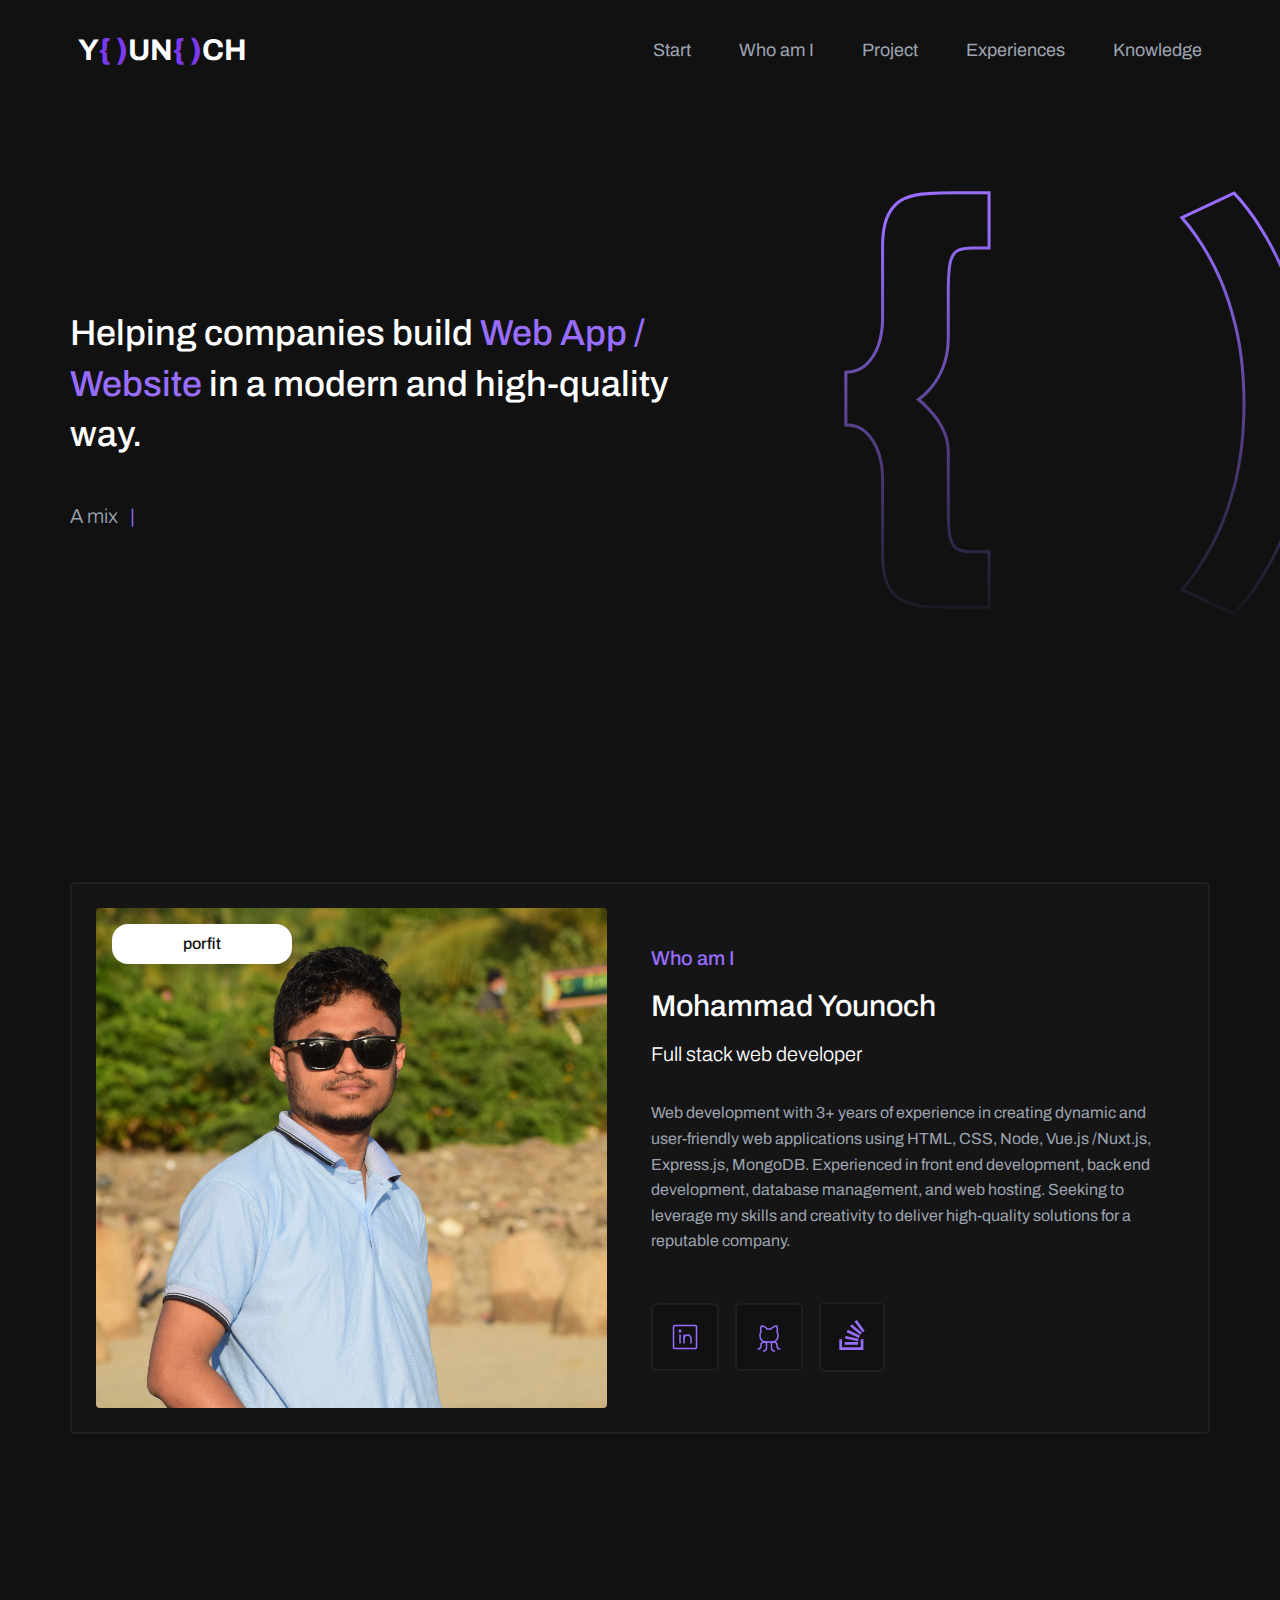
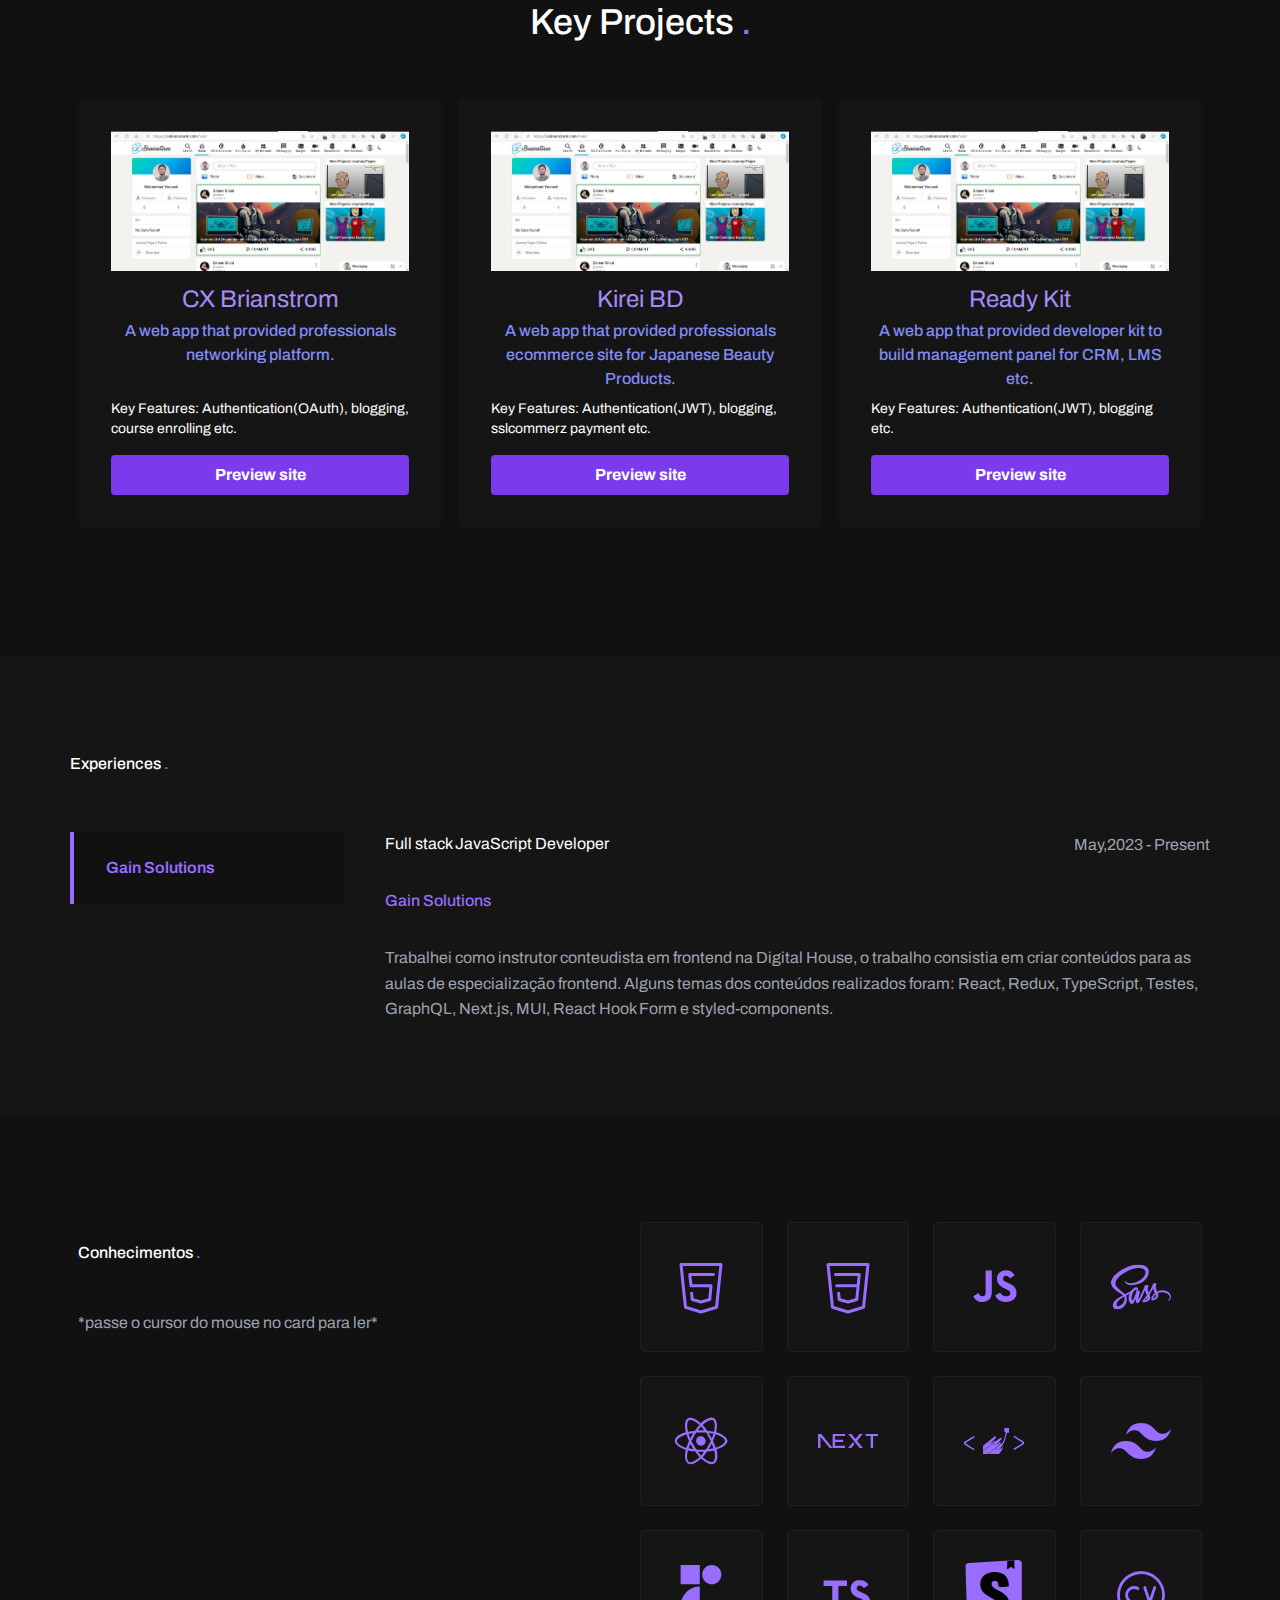
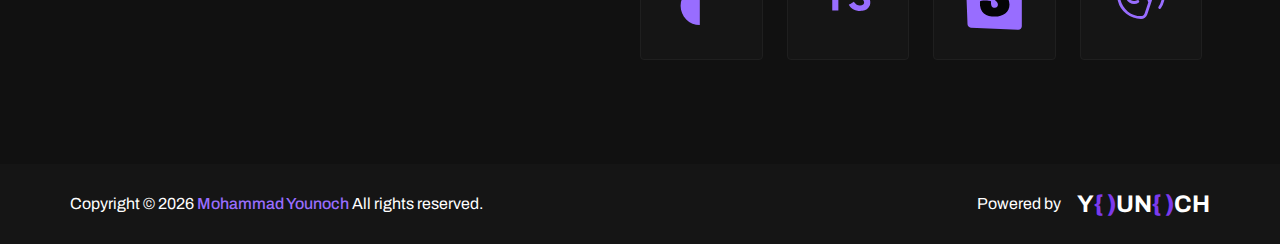
==== index.html @ 3c249fcc "sample init" ====
<!DOCTYPE html>
<html  lang="zxx">
<head><meta charset="utf-8">
<meta name="viewport" content="width=device-width, initial-scale=1.0">
<title>Younoch</title>
<link rel="apple-touch-icon" href="/image/logo-page.svg" sizes="180x180">
<link rel="icon" type="image/png" href="/image/logo-page.svg">
<link rel="shortcut icon" type="image/png" href="/image/logo-page.svg">
<meta name="description" content="Find inspiring quotes on our website that will motivate you to live your best life. Browse by category, author, or topic and share your favorites with others.">
<meta name="application-name" content="Younoch">
<meta http-equiv="content-type" content="text/html; charset=utf-8">
<meta name="keywords" content="younoch">
<link rel="preload" as="fetch" crossorigin="anonymous" href="/_payload.json">
<style>@media (min-width:768px){.nav-list[data-v-5f181f5f]{font-size:1.125rem;line-height:1.75rem}}</style>
<style>.nuxt-icon svg{height:1em;margin-bottom:.125em;vertical-align:middle;width:1em}.nuxt-icon.nuxt-icon--fill,.nuxt-icon.nuxt-icon--fill *{fill:currentColor!important}.nuxt-icon.nuxt-icon--stroke,.nuxt-icon.nuxt-icon--stroke *{stroke:currentColor!important}</style>
<style>/*! tailwindcss v3.3.5 | MIT License | https://tailwindcss.com*/*,:after,:before{border:0 solid #e5e7eb;box-sizing:border-box}:after,:before{--tw-content:""}html{-webkit-text-size-adjust:100%;font-feature-settings:normal;font-family:ui-sans-serif,system-ui,-apple-system,BlinkMacSystemFont,Segoe UI,Roboto,Helvetica Neue,Arial,Noto Sans,sans-serif,Apple Color Emoji,Segoe UI Emoji,Segoe UI Symbol,Noto Color Emoji;font-variation-settings:normal;line-height:1.5;-moz-tab-size:4;-o-tab-size:4;tab-size:4}body{line-height:inherit;margin:0}hr{border-top-width:1px;color:inherit;height:0}abbr:where([title]){-webkit-text-decoration:underline dotted;text-decoration:underline dotted}h1,h2,h3,h4,h5,h6{font-size:inherit;font-weight:inherit}a{color:inherit;text-decoration:inherit}b,strong{font-weight:bolder}code,kbd,pre,samp{font-family:ui-monospace,SFMono-Regular,Menlo,Monaco,Consolas,Liberation Mono,Courier New,monospace;font-size:1em}small{font-size:80%}sub,sup{font-size:75%;line-height:0;position:relative;vertical-align:baseline}sub{bottom:-.25em}sup{top:-.5em}table{border-collapse:collapse;border-color:inherit;text-indent:0}button,input,optgroup,select,textarea{font-feature-settings:inherit;color:inherit;font-family:inherit;font-size:100%;font-variation-settings:inherit;font-weight:inherit;line-height:inherit;margin:0;padding:0}button,select{text-transform:none}[type=button],[type=reset],[type=submit],button{-webkit-appearance:button;background-color:transparent;background-image:none}:-moz-focusring{outline:auto}:-moz-ui-invalid{box-shadow:none}progress{vertical-align:baseline}::-webkit-inner-spin-button,::-webkit-outer-spin-button{height:auto}[type=search]{-webkit-appearance:textfield;outline-offset:-2px}::-webkit-search-decoration{-webkit-appearance:none}::-webkit-file-upload-button{-webkit-appearance:button;font:inherit}summary{display:list-item}blockquote,dd,dl,figure,h1,h2,h3,h4,h5,h6,hr,p,pre{margin:0}fieldset{margin:0}fieldset,legend{padding:0}menu,ol,ul{list-style:none;margin:0;padding:0}dialog{padding:0}textarea{resize:vertical}input::-moz-placeholder,textarea::-moz-placeholder{color:#9ca3af;opacity:1}input::placeholder,textarea::placeholder{color:#9ca3af;opacity:1}[role=button],button{cursor:pointer}:disabled{cursor:default}audio,canvas,embed,iframe,img,object,svg,video{display:block;vertical-align:middle}img,video{height:auto;max-width:100%}[hidden]{display:none}[multiple],[type=date],[type=datetime-local],[type=email],[type=month],[type=number],[type=password],[type=search],[type=tel],[type=text],[type=time],[type=url],[type=week],input:where(:not([type])),select,textarea{--tw-shadow:0 0 #0000;-webkit-appearance:none;-moz-appearance:none;appearance:none;background-color:#fff;border-color:#6b7280;border-radius:0;border-width:1px;font-size:1rem;line-height:1.5rem;padding:.5rem .75rem}[multiple]:focus,[type=date]:focus,[type=datetime-local]:focus,[type=email]:focus,[type=month]:focus,[type=number]:focus,[type=password]:focus,[type=search]:focus,[type=tel]:focus,[type=text]:focus,[type=time]:focus,[type=url]:focus,[type=week]:focus,input:where(:not([type])):focus,select:focus,textarea:focus{--tw-ring-inset:var(--tw-empty,/*!*/ /*!*/);--tw-ring-offset-width:0px;--tw-ring-offset-color:#fff;--tw-ring-color:#2563eb;--tw-ring-offset-shadow:var(--tw-ring-inset) 0 0 0 var(--tw-ring-offset-width) var(--tw-ring-offset-color);--tw-ring-shadow:var(--tw-ring-inset) 0 0 0 calc(1px + var(--tw-ring-offset-width)) var(--tw-ring-color);border-color:#2563eb;box-shadow:var(--tw-ring-offset-shadow),var(--tw-ring-shadow),var(--tw-shadow);outline:2px solid transparent;outline-offset:2px}input::-moz-placeholder,textarea::-moz-placeholder{color:#6b7280;opacity:1}input::placeholder,textarea::placeholder{color:#6b7280;opacity:1}::-webkit-datetime-edit-fields-wrapper{padding:0}::-webkit-date-and-time-value{min-height:1.5em;text-align:inherit}::-webkit-datetime-edit{display:inline-flex}::-webkit-datetime-edit,::-webkit-datetime-edit-day-field,::-webkit-datetime-edit-hour-field,::-webkit-datetime-edit-meridiem-field,::-webkit-datetime-edit-millisecond-field,::-webkit-datetime-edit-minute-field,::-webkit-datetime-edit-month-field,::-webkit-datetime-edit-second-field,::-webkit-datetime-edit-year-field{padding-bottom:0;padding-top:0}select{background-image:url("data:image/svg+xml;charset=utf-8,%3Csvg xmlns='http://www.w3.org/2000/svg' fill='none' viewBox='0 0 20 20'%3E%3Cpath stroke='%236b7280' stroke-linecap='round' stroke-linejoin='round' stroke-width='1.5' d='m6 8 4 4 4-4'/%3E%3C/svg%3E");background-position:right .5rem center;background-repeat:no-repeat;background-size:1.5em 1.5em;padding-right:2.5rem;-webkit-print-color-adjust:exact;print-color-adjust:exact}[multiple],[size]:where(select:not([size="1"])){background-image:none;background-position:0 0;background-repeat:unset;background-size:initial;padding-right:.75rem;-webkit-print-color-adjust:unset;print-color-adjust:unset}[type=checkbox],[type=radio]{--tw-shadow:0 0 #0000;-webkit-appearance:none;-moz-appearance:none;appearance:none;background-color:#fff;background-origin:border-box;border-color:#6b7280;border-width:1px;color:#2563eb;display:inline-block;flex-shrink:0;height:1rem;padding:0;-webkit-print-color-adjust:exact;print-color-adjust:exact;-webkit-user-select:none;-moz-user-select:none;user-select:none;vertical-align:middle;width:1rem}[type=checkbox]{border-radius:0}[type=radio]{border-radius:100%}[type=checkbox]:focus,[type=radio]:focus{--tw-ring-inset:var(--tw-empty,/*!*/ /*!*/);--tw-ring-offset-width:2px;--tw-ring-offset-color:#fff;--tw-ring-color:#2563eb;--tw-ring-offset-shadow:var(--tw-ring-inset) 0 0 0 var(--tw-ring-offset-width) var(--tw-ring-offset-color);--tw-ring-shadow:var(--tw-ring-inset) 0 0 0 calc(2px + var(--tw-ring-offset-width)) var(--tw-ring-color);box-shadow:var(--tw-ring-offset-shadow),var(--tw-ring-shadow),var(--tw-shadow);outline:2px solid transparent;outline-offset:2px}[type=checkbox]:checked,[type=radio]:checked{background-color:currentColor;background-position:50%;background-repeat:no-repeat;background-size:100% 100%;border-color:transparent}[type=checkbox]:checked{background-image:url("data:image/svg+xml;charset=utf-8,%3Csvg xmlns='http://www.w3.org/2000/svg' fill='%23fff' viewBox='0 0 16 16'%3E%3Cpath d='M12.207 4.793a1 1 0 0 1 0 1.414l-5 5a1 1 0 0 1-1.414 0l-2-2a1 1 0 0 1 1.414-1.414L6.5 9.086l4.293-4.293a1 1 0 0 1 1.414 0z'/%3E%3C/svg%3E")}[type=radio]:checked{background-image:url("data:image/svg+xml;charset=utf-8,%3Csvg xmlns='http://www.w3.org/2000/svg' fill='%23fff' viewBox='0 0 16 16'%3E%3Ccircle cx='8' cy='8' r='3'/%3E%3C/svg%3E")}[type=checkbox]:checked:focus,[type=checkbox]:checked:hover,[type=radio]:checked:focus,[type=radio]:checked:hover{background-color:currentColor;border-color:transparent}[type=checkbox]:indeterminate{background-color:currentColor;background-image:url("data:image/svg+xml;charset=utf-8,%3Csvg xmlns='http://www.w3.org/2000/svg' fill='none' viewBox='0 0 16 16'%3E%3Cpath stroke='%23fff' stroke-linecap='round' stroke-linejoin='round' stroke-width='2' d='M4 8h8'/%3E%3C/svg%3E");background-position:50%;background-repeat:no-repeat;background-size:100% 100%;border-color:transparent}[type=checkbox]:indeterminate:focus,[type=checkbox]:indeterminate:hover{background-color:currentColor;border-color:transparent}[type=file]{background:unset;border-color:inherit;border-radius:0;border-width:0;font-size:unset;line-height:inherit;padding:0}[type=file]:focus{outline:1px solid ButtonText;outline:1px auto -webkit-focus-ring-color}*,:after,:before{--tw-border-spacing-x:0;--tw-border-spacing-y:0;--tw-translate-x:0;--tw-translate-y:0;--tw-rotate:0;--tw-skew-x:0;--tw-skew-y:0;--tw-scale-x:1;--tw-scale-y:1;--tw-pan-x: ;--tw-pan-y: ;--tw-pinch-zoom: ;--tw-scroll-snap-strictness:proximity;--tw-gradient-from-position: ;--tw-gradient-via-position: ;--tw-gradient-to-position: ;--tw-ordinal: ;--tw-slashed-zero: ;--tw-numeric-figure: ;--tw-numeric-spacing: ;--tw-numeric-fraction: ;--tw-ring-inset: ;--tw-ring-offset-width:0px;--tw-ring-offset-color:#fff;--tw-ring-color:rgba(59,130,246,.5);--tw-ring-offset-shadow:0 0 #0000;--tw-ring-shadow:0 0 #0000;--tw-shadow:0 0 #0000;--tw-shadow-colored:0 0 #0000;--tw-blur: ;--tw-brightness: ;--tw-contrast: ;--tw-grayscale: ;--tw-hue-rotate: ;--tw-invert: ;--tw-saturate: ;--tw-sepia: ;--tw-drop-shadow: ;--tw-backdrop-blur: ;--tw-backdrop-brightness: ;--tw-backdrop-contrast: ;--tw-backdrop-grayscale: ;--tw-backdrop-hue-rotate: ;--tw-backdrop-invert: ;--tw-backdrop-opacity: ;--tw-backdrop-saturate: ;--tw-backdrop-sepia: }::backdrop{--tw-border-spacing-x:0;--tw-border-spacing-y:0;--tw-translate-x:0;--tw-translate-y:0;--tw-rotate:0;--tw-skew-x:0;--tw-skew-y:0;--tw-scale-x:1;--tw-scale-y:1;--tw-pan-x: ;--tw-pan-y: ;--tw-pinch-zoom: ;--tw-scroll-snap-strictness:proximity;--tw-gradient-from-position: ;--tw-gradient-via-position: ;--tw-gradient-to-position: ;--tw-ordinal: ;--tw-slashed-zero: ;--tw-numeric-figure: ;--tw-numeric-spacing: ;--tw-numeric-fraction: ;--tw-ring-inset: ;--tw-ring-offset-width:0px;--tw-ring-offset-color:#fff;--tw-ring-color:rgba(59,130,246,.5);--tw-ring-offset-shadow:0 0 #0000;--tw-ring-shadow:0 0 #0000;--tw-shadow:0 0 #0000;--tw-shadow-colored:0 0 #0000;--tw-blur: ;--tw-brightness: ;--tw-contrast: ;--tw-grayscale: ;--tw-hue-rotate: ;--tw-invert: ;--tw-saturate: ;--tw-sepia: ;--tw-drop-shadow: ;--tw-backdrop-blur: ;--tw-backdrop-brightness: ;--tw-backdrop-contrast: ;--tw-backdrop-grayscale: ;--tw-backdrop-hue-rotate: ;--tw-backdrop-invert: ;--tw-backdrop-opacity: ;--tw-backdrop-saturate: ;--tw-backdrop-sepia: }.static{position:static}.float-right{float:right}.mx-4{margin-left:1rem;margin-right:1rem}.mx-auto{margin-left:auto;margin-right:auto}.my-1{margin-bottom:.25rem;margin-top:.25rem}.my-2{margin-bottom:.5rem;margin-top:.5rem}.my-auto{margin-bottom:auto;margin-top:auto}.mt-2{margin-top:.5rem}.mt-5{margin-top:1.25rem}.mt-\[15px\]{margin-top:15px}.mt-\[20px\]{margin-top:20px}.mt-\[50px\]{margin-top:50px}.inline-block{display:inline-block}.flex{display:flex}.inline-flex{display:inline-flex}.h-16{height:4rem}.h-5{height:1.25rem}.h-6{height:1.5rem}.h-\[36px\]{height:36px}.h-\[48\.05px\]{height:48.05px}.h-auto{height:auto}.w-16{width:4rem}.w-5{width:1.25rem}.w-6{width:1.5rem}.w-\[1140px\]{width:1140px}.w-\[240px\]{width:240px}.w-\[36px\]{width:36px}.w-full{width:100%}.flex-grow{flex-grow:1}.transform{transform:translate(var(--tw-translate-x),var(--tw-translate-y)) rotate(var(--tw-rotate)) skewX(var(--tw-skew-x)) skewY(var(--tw-skew-y)) scaleX(var(--tw-scale-x)) scaleY(var(--tw-scale-y))}.cursor-default{cursor:default}.cursor-pointer{cursor:pointer}.flex-col{flex-direction:column}.items-center{align-items:center}.justify-center{justify-content:center}.justify-between{justify-content:space-between}.gap-2{gap:.5rem}.gap-3{gap:.75rem}.gap-4{gap:1rem}.gap-5{gap:1.25rem}.gap-6{gap:1.5rem}.rounded{border-radius:.25rem}.rounded-full{border-radius:9999px}.rounded-md{border-radius:.375rem}.border-b-2{border-bottom-width:2px}.border-\[\#e4e4e4\]{--tw-border-opacity:1;border-color:rgb(228 228 228/var(--tw-border-opacity))}.bg-\[\#003866\]{--tw-bg-opacity:1;background-color:rgb(0 56 102/var(--tw-bg-opacity))}.bg-\[\#cee5d3\]{--tw-bg-opacity:1;background-color:rgb(206 229 211/var(--tw-bg-opacity))}.bg-\[\#ffd6db\]{--tw-bg-opacity:1;background-color:rgb(255 214 219/var(--tw-bg-opacity))}.bg-emerald-500{--tw-bg-opacity:1;background-color:rgb(16 185 129/var(--tw-bg-opacity))}.bg-violet-600{--tw-bg-opacity:1;background-color:rgb(124 58 237/var(--tw-bg-opacity))}.bg-white{--tw-bg-opacity:1;background-color:rgb(255 255 255/var(--tw-bg-opacity))}.p-2{padding:.5rem}.px-10{padding-left:2.5rem;padding-right:2.5rem}.px-2{padding-left:.5rem;padding-right:.5rem}.px-4{padding-left:1rem;padding-right:1rem}.py-2{padding-bottom:.5rem;padding-top:.5rem}.py-20{padding-bottom:5rem;padding-top:5rem}.py-8{padding-bottom:2rem;padding-top:2rem}.pl-\[20px\]{padding-left:20px}.pr-2{padding-right:.5rem}.pr-4{padding-right:1rem}.text-center{text-align:center}.text-2xl{font-size:1.5rem;line-height:2rem}.text-3xl{font-size:1.875rem;line-height:2.25rem}.text-\[12px\]{font-size:12px}.text-\[14px\]{font-size:14px}.text-\[16px\]{font-size:16px}.text-\[20px\]{font-size:20px}.text-lg{font-size:1.125rem;line-height:1.75rem}.text-sm{font-size:.875rem;line-height:1.25rem}.font-black{font-weight:900}.font-bold{font-weight:700}.font-medium{font-weight:500}.font-normal{font-weight:400}.leading-\[30px\]{line-height:30px}.text-\[\#404040\]{--tw-text-opacity:1;color:rgb(64 64 64/var(--tw-text-opacity))}.text-\[\#585858\]{--tw-text-opacity:1;color:rgb(88 88 88/var(--tw-text-opacity))}.text-\[\#616161\]{--tw-text-opacity:1;color:rgb(97 97 97/var(--tw-text-opacity))}.text-\[\#7f7f7f\]{--tw-text-opacity:1;color:rgb(127 127 127/var(--tw-text-opacity))}.text-\[\#986dff\]{--tw-text-opacity:1;color:rgb(152 109 255/var(--tw-text-opacity))}.text-\[\#F8FAFC\]{--tw-text-opacity:1;color:rgb(248 250 252/var(--tw-text-opacity))}.text-gray-400{--tw-text-opacity:1;color:rgb(156 163 175/var(--tw-text-opacity))}.text-gray-500{--tw-text-opacity:1;color:rgb(107 114 128/var(--tw-text-opacity))}.text-green-500{--tw-text-opacity:1;color:rgb(34 197 94/var(--tw-text-opacity))}.text-indigo-400{--tw-text-opacity:1;color:rgb(129 140 248/var(--tw-text-opacity))}.text-sky-500{--tw-text-opacity:1;color:rgb(14 165 233/var(--tw-text-opacity))}.text-violet-400{--tw-text-opacity:1;color:rgb(167 139 250/var(--tw-text-opacity))}.text-violet-600{--tw-text-opacity:1;color:rgb(124 58 237/var(--tw-text-opacity))}.text-white{--tw-text-opacity:1;color:rgb(255 255 255/var(--tw-text-opacity))}.opacity-25{opacity:.25}.filter{filter:var(--tw-blur) var(--tw-brightness) var(--tw-contrast) var(--tw-grayscale) var(--tw-hue-rotate) var(--tw-invert) var(--tw-saturate) var(--tw-sepia) var(--tw-drop-shadow)}html.dark{--tw-bg-opacity:1;--tw-text-opacity:1;background-color:rgb(31 41 55/var(--tw-bg-opacity));color:rgb(243 244 246/var(--tw-text-opacity))}.hover\:rotate-45:hover{--tw-rotate:45deg;transform:translate(var(--tw-translate-x),var(--tw-translate-y)) rotate(var(--tw-rotate)) skewX(var(--tw-skew-x)) skewY(var(--tw-skew-y)) scaleX(var(--tw-scale-x)) scaleY(var(--tw-scale-y))}.hover\:bg-violet-700:hover{--tw-bg-opacity:1;background-color:rgb(109 40 217/var(--tw-bg-opacity))}.hover\:duration-500:hover{transition-duration:.5s}@media (min-width:768px){.md\:text-3xl{font-size:1.875rem;line-height:2.25rem}.md\:text-4xl{font-size:2.25rem;line-height:2.5rem}.md\:text-xl{font-size:1.25rem;line-height:1.75rem}}</style>
<style>@import url("https://fonts.googleapis.com/css2?family=Archivo:wght@300;400;500;600;700;800&display=swap");*{box-sizing:border-box;font-family:Archivo;margin:0;padding:0}::-moz-selection{background-color:#986dff;color:#fff}::selection{background-color:#986dff;color:#fff}ol,ul{list-style:none;margin:0;padding:0}a{text-decoration:none}img{display:block;height:auto;max-width:100%}h1,h2,h3,h4,h5,h6,p{margin:0}button,input{border:0;font-family:Archivo}button:focus,input:focus{border:0}body{background-color:#fff;font-family:Archivo;overflow-x:hidden}html{scroll-behavior:smooth}::-webkit-scrollbar{width:8px}::-webkit-scrollbar-track{background-color:#111}::-webkit-scrollbar-thumb{background-color:#986dff;border-radius:8px}header{backdrop-filter:blur(24px);-webkit-backdrop-filter:blur(24px);background:#111;border-bottom:1px solid #101013;left:0;padding:0 50px;position:fixed;top:0;width:100%;z-index:999}@media screen and (max-width:992px){header{padding:0 24px}}header .grid-layout nav{align-items:center;display:flex;flex-wrap:wrap;height:100px;justify-content:space-between;padding:0 8px}header .grid-layout nav img{width:150px}header .grid-layout nav .nav-list{display:flex;list-style:none}header .grid-layout nav .nav-list li{margin-left:48px}@media screen and (max-width:992px){header .grid-layout nav .nav-list li{margin-left:0}}header .grid-layout nav .nav-list li a{color:#9ca3af;position:relative}header .grid-layout nav .nav-list li a:after{background:linear-gradient(270deg,#986dff,#17161d);bottom:-7px;content:"";height:1px;left:0;position:absolute;transform:scaleX(0);transform-origin:bottom right;transition:transform .5s cubic-bezier(.86,0,.07,1);width:100%}header .grid-layout nav .nav-list li a:hover:after{transform:scaleX(1);transform-origin:bottom left}header .grid-layout nav .nav-list li a:hover{color:#fff}.mobile-menu{display:none}.mobile-menu div{background-color:#fff;height:1px;margin:8px;transition:.4s;width:32px}.nav-list.active{transition:all 1s ease;visibility:initial}@keyframes navLinkFade{0%{opacity:0;transform:translateX(100px)}to{opacity:1;transform:translateX(0)}}.mobile-menu.active .line1{transform:rotate(-45deg) translate(-8px,8px)}.mobile-menu.active .line2{opacity:0}.mobile-menu.active .line3{transform:rotate(45deg) translate(-5px,-5px)}@media screen and (max-width:992px){body{overflow-x:hidden}.nav-list{background-color:#151515;flex-direction:column;height:100vh;padding-top:96px;position:absolute;right:0;text-align:center;top:100px;visibility:hidden;width:100vw;z-index:999}header .grid-layout nav .nav-list li{margin-bottom:48px;opacity:0}.mobile-menu{display:block}}#s-home{background-color:#111;padding:0 50px;position:relative}@media screen and (max-width:992px){#s-home{padding:100px 20px 0}}#s-home .grid-layout #home{align-items:center;display:flex;min-height:90vh;overflow:hidden;padding:210px 0 140px;width:100%}@media screen and (max-width:992px){#s-home .grid-layout #home{padding:0}}#s-home .grid-layout #home #home-container-text{flex-direction:column;width:100%}@media screen and (max-width:992px){#s-home .grid-layout #home #home-container-text{align-items:center;display:flex;flex-direction:column;padding:0;text-align:center;width:100%}}#s-home .grid-layout #home #home-container-text h1{color:#fff;font-weight:500;line-height:140%;max-width:650px}#s-home .grid-layout #home #home-container-text h1 span{color:#986dff}#s-home .grid-layout #home #home-container-text p{color:#9ca3af;font-weight:300;line-height:160%;margin:40px 0;max-width:600px}#s-home .grid-layout #home #home-container-text a{align-items:center;-webkit-backdrop-filter:blur(10px);backdrop-filter:blur(10px);background:#986dff;border-radius:4px;color:#fff;display:flex;font-weight:400;justify-content:center;margin-top:30px;max-width:250px;padding:20px 32px;transition:all .4s ease}#s-home .grid-layout #home #home-container-text a:hover{max-width:270px;padding:20px 45px}#s-home .grid-layout #home #logo{position:absolute;right:-50px;top:50%;transform:translateY(-50%)}@media screen and (max-width:1200px){#s-home .grid-layout #home #logo{display:none}}#s-about{background-color:#111;padding:72px 0}@media screen and (max-width:1200px){#s-about{padding:72px 20px}}#s-about .grid-layout>div{align-items:center;background-color:#151515;border:2px solid #1f1f1f;border-radius:4px;display:flex;height:auto;justify-content:space-between;padding:24px}@media screen and (max-width:1200px){#s-about .grid-layout>div{flex-wrap:wrap;gap:32px}}#s-about .grid-layout>div #creator-photo{background-image:url(/image/mdyounoch.jpg);background-position:top;background-repeat:no-repeat;background-size:cover;border-radius:4px;height:500px;width:47%}@media screen and (max-width:1200px){#s-about .grid-layout>div #creator-photo{height:400px;width:100%}}@media screen and (max-width:992px){#s-about .grid-layout>div #creator-photo{height:350px}}@media screen and (max-width:768px){#s-about .grid-layout>div #creator-photo{height:300px}}#s-about .grid-layout>div #creator-photo h3{background-color:#fff;border-radius:16px;color:#111;font-weight:500;margin:16px;padding:8px;text-align:center;width:180px}#s-about .grid-layout>div div:nth-child(2){width:49%}@media screen and (max-width:1200px){#s-about .grid-layout>div div:nth-child(2){width:100%}}#s-about .grid-layout>div div:nth-child(2) h2{color:#fff;font-weight:500;margin:16px 0}#s-about .grid-layout>div div:nth-child(2) h3{color:#fff;font-weight:300;margin-bottom:16px}#s-about .grid-layout>div div:nth-child(2) h4{color:#986dff;font-weight:500}#s-about .grid-layout>div div:nth-child(2) p{color:#9ca3af;line-height:160%;margin:32px 0 48px}#s-about .grid-layout>div div:nth-child(2) nav ul{align-items:center;display:flex;gap:16px}@media screen and (max-width:1200px){#s-about .grid-layout>div div:nth-child(2) nav ul{flex-wrap:wrap}}#s-about .grid-layout>div div:nth-child(2) nav ul a{background-color:#111;border:2px solid #1f1f1f;border-radius:6px;padding:16px}@media screen and (max-width:1200px){#s-about .grid-layout>div div:nth-child(2) nav ul a img{width:40px}}#s-about .grid-layout>div div:nth-child(2) nav ul a:hover{border-color:#986dff}#s-experience{background-color:#151515;color:#fff;padding:96px 48px}@media screen and (max-width:992px){#s-experience{padding:48px 24px}}#s-experience .grid-layout h2{color:#fff;font-weight:500;padding-bottom:24px}#s-experience .grid-layout h2 span{color:#986dff}#s-experience .grid-layout #experience{display:flex;gap:40px;margin-top:32px}@media screen and (max-width:1200px){#s-experience .grid-layout #experience{flex-wrap:wrap}}#s-experience .grid-layout #experience .option-experience{display:flex;flex-direction:column;width:25%}@media screen and (max-width:1200px){#s-experience .grid-layout #experience .option-experience{width:100%}}#s-experience .grid-layout #experience .option-experience .activeExperience{border-left:4px solid #986dff;color:#986dff}#s-experience .grid-layout #experience .option-experience .activeExperience h3{font-weight:600}#s-experience .grid-layout #experience .option-experience>div{background-color:#111;border-left:4px solid #111;padding:24px 32px;text-align:left}#s-experience .grid-layout #experience .option-experience>div:hover{cursor:pointer}#s-experience .grid-layout #experience .option-experience>div h3{font-weight:400}#s-experience .grid-layout #experience .text-experience{width:75%}@media screen and (max-width:1200px){#s-experience .grid-layout #experience .text-experience{width:100%}}#s-experience .grid-layout #experience .text-experience>div{align-items:center;display:flex;justify-content:space-between}@media screen and (max-width:1200px){#s-experience .grid-layout #experience .text-experience>div{flex-wrap:wrap;gap:32px}}#s-experience .grid-layout #experience .text-experience>div h4{font-weight:400}#s-experience .grid-layout #experience .text-experience>div p{color:#9ca3af}#s-experience .grid-layout #experience .text-experience h5{color:#986dff;font-weight:500;margin:32px 0}#s-experience .grid-layout #experience .text-experience p{color:#9ca3af;font-weight:400;line-height:160%}#s-projects{background-color:#111;padding:96px 48px;text-align:center}@media screen and (max-width:992px){#s-projects{padding:48px 24px}}#s-projects .grid-layout h2{color:#fff;font-weight:500;padding-bottom:24px}#s-projects .grid-layout h2 span{color:#986dff}#s-projects .grid-layout #projects{align-items:stretch;display:flex;flex-wrap:wrap;justify-content:space-between;margin:24px 0;text-align:left}#s-projects .grid-layout #projects .teslabank,#s-projects .grid-layout #projects .teslabank:hover{border:1px solid #e51d37}#s-projects .grid-layout #projects .naped,#s-projects .grid-layout #projects .naped:hover{border:1px solid #00a3ff}#s-projects .grid-layout #projects .efront,#s-projects .grid-layout #projects .efront:hover{border:1px solid #a6fb98}#s-projects .grid-layout #projects .steam,#s-projects .grid-layout #projects .steam:hover{border:1px solid #536fed}#s-projects .grid-layout #projects>article{background-color:#151515;border:1px solid #111;flex-basis:calc(33% - 20px);flex-grow:1;height:auto;margin:8px;padding:32px;transition:all 1s ease}#s-projects .grid-layout #projects>article:hover{border:1px solid #986dff}@media screen and (max-width:1200px){#s-projects .grid-layout #projects>article{flex-basis:calc(50% - 20px)}}@media screen and (max-width:768px){#s-projects .grid-layout #projects>article{flex-basis:calc(100% - 20px)}}#s-projects .grid-layout #teslabank{color:#e51d37}#s-projects .grid-layout #teslabank:after{background:linear-gradient(270deg,#e51d37,#17161d)}#s-projects .grid-layout #naped{color:#00a3ff}#s-projects .grid-layout #naped:after{background:linear-gradient(270deg,#00a3ff,#17161d)}#s-projects .grid-layout #efront{color:#a6fb98}#s-projects .grid-layout #efront:after{background:linear-gradient(270deg,#a6fb98,#17161d)}#s-projects .grid-layout #steam{color:#536fed}#s-projects .grid-layout #steam:after{background:linear-gradient(270deg,#536fed,#17161d)}#s-projects .grid-layout a{color:#986dff;font-weight:400;position:relative}#s-projects .grid-layout a:after{background:linear-gradient(270deg,#986dff,#17161d);bottom:-7px;content:"";height:1px;left:0;position:absolute;transform:scaleX(0);transform-origin:bottom right;transition:transform .5s cubic-bezier(.86,0,.07,1);width:100%}#s-projects .grid-layout a:hover:after{transform:scaleX(1);transform-origin:bottom left}#s-services{background-color:#151515;padding:96px 48px}@media screen and (max-width:992px){#s-services{padding:48px 24px}}#s-services .grid-layout h2{color:#fff;font-weight:500;padding-bottom:24px;text-align:center}#s-services .grid-layout h2 span{color:#986dff}#s-services .grid-layout #services{display:flex;flex-wrap:wrap;height:auto;margin:24px 0}#s-services .grid-layout #services article{background-color:#111;border:1px solid #1f1f1f;border-radius:4px;flex-basis:calc(33% - 20px);flex-grow:1;height:auto;margin:8px;padding:32px;transition:all 1s ease}#s-services .grid-layout #services article:hover{border:1px solid #986dff}@media screen and (max-width:1200px){#s-services .grid-layout #services article{flex-basis:calc(50% - 20px)}}@media screen and (max-width:768px){#s-services .grid-layout #services article{flex-basis:calc(100% - 20px)}}#s-services .grid-layout #services article div{height:90px}#s-services .grid-layout #services article div img{width:70px}#s-services .grid-layout #services article h3{color:#fff;font-weight:500;padding:24px 0}#s-services .grid-layout #services article p{color:#9ca3af;line-height:3.2rem}#s-skills{background-color:#111;padding:96px 48px}@media screen and (max-width:992px){#s-skills{padding:48px 24px}}#s-skills .grid-layout #skills{align-items:center;display:flex;flex-wrap:wrap;height:auto;justify-content:space-between;padding:8px}#s-skills .grid-layout #skills article,#s-skills .grid-layout #skills div{width:50%}@media screen and (max-width:1200px){#s-skills .grid-layout #skills article,#s-skills .grid-layout #skills div{width:100%}}#s-skills .grid-layout #skills #skills-text{min-height:400px}@media screen and (max-width:768px){#s-skills .grid-layout #skills #skills-text{min-height:auto}}#s-skills .grid-layout #skills #skills-text h2{color:#fff;font-weight:500;margin-bottom:32px}#s-skills .grid-layout #skills #skills-text h2 span{color:#986dff}#s-skills .grid-layout #skills #skills-text .changeDescription{transition:all 2s ease}@media screen and (max-width:768px){#s-skills .grid-layout #skills #skills-text .changeDescription{display:none}}#s-skills .grid-layout #skills #skills-text p{color:#9ca3af;line-height:3.2rem;max-width:500px}#s-skills .grid-layout #skills #skills-cards{display:flex;flex-wrap:wrap;gap:24px}@media screen and (max-width:1200px){#s-skills .grid-layout #skills #skills-cards{margin-top:48px}}#s-skills .grid-layout #skills #skills-cards article{align-items:center;background-color:#151515;border:1px solid #1f1f1f;border-radius:4px;display:flex;flex-grow:1;flex-wrap:wrap;height:130px;justify-content:space-between;justify-content:center;position:relative;transition:all 1s ease;width:20%}#s-skills .grid-layout #skills #skills-cards article:hover{border:1px solid #986dff}@media screen and (max-width:768px){#s-skills .grid-layout #skills #skills-cards article{width:40%}}footer{background-color:#151515;color:#fff;height:auto;padding:24px 0;width:100%}footer .grid-layout{align-items:center;display:flex;justify-content:space-between;width:100%}footer p a{color:#986dff;font-weight:500}footer img{width:32px}footer div{align-items:center;display:flex;gap:16px}@media screen and (max-width:1200px){footer .grid-layout{flex-wrap:wrap;gap:48px;justify-content:center;text-align:center}footer .grid-layout div{display:none}}.typewriter:after{animation:blink 1s infinite;color:#986dff;content:"|";margin-left:8px;opacity:1}@keyframes blink{to{opacity:1}50%{opacity:0}}.grid-layout{margin:0 auto;max-width:1140px}</style>
<link rel="stylesheet" href="/_nuxt/entry.a0b4bd26.css">
<link rel="stylesheet" href="/_nuxt/nuxt-icon.4544dae2.css">
<link rel="modulepreload" as="script" crossorigin href="/_nuxt/entry.edb8788e.js">
<link rel="modulepreload" as="script" crossorigin href="/_nuxt/default.e8627780.js">
<link rel="modulepreload" as="script" crossorigin href="/_nuxt/_plugin-vue_export-helper.c27b6911.js">
<link rel="modulepreload" as="script" crossorigin href="/_nuxt/Footer.8eba6f28.js">
<link rel="modulepreload" as="script" crossorigin href="/_nuxt/vue.f36acd1f.f4a48308.js">
<link rel="modulepreload" as="script" crossorigin href="/_nuxt/index.6a6bedad.js">
<link rel="modulepreload" as="script" crossorigin href="/_nuxt/nuxt-icon.vue.9a4041f4.js">
<link rel="modulepreload" as="script" crossorigin href="/_nuxt/nuxt-icon.c2b46e38.js">
<link rel="prefetch" as="script" crossorigin href="/_nuxt/home.c7a4d5d1.js">
<link rel="prefetch" as="script" crossorigin href="/_nuxt/error-404.310972e2.js">
<link rel="prefetch" as="script" crossorigin href="/_nuxt/error-500.5251b19d.js">
<script type="module" src="/_nuxt/entry.edb8788e.js" crossorigin></script><script>"use strict";(()=>{const a=window,e=document.documentElement,m=["dark","light"],c=window.localStorage.getItem("nuxt-color-mode")||"system";let n=c==="system"?f():c;const l=e.getAttribute("data-color-mode-forced");l&&(n=l),i(n),a["__NUXT_COLOR_MODE__"]={preference:c,value:n,getColorScheme:f,addColorScheme:i,removeColorScheme:d};function i(o){const t=""+o+"",s="";e.classList?e.classList.add(t):e.className+=" "+t,s&&e.setAttribute("data-"+s,o)}function d(o){const t=""+o+"",s="";e.classList?e.classList.remove(t):e.className=e.className.replace(new RegExp(t,"g"),""),s&&e.removeAttribute("data-"+s)}function r(o){return a.matchMedia("(prefers-color-scheme"+o+")")}function f(){if(a.matchMedia&&r("").media!=="not all"){for(const o of m)if(r(":"+o).matches)return o}return"light"}})();
</script></head>
<body ><div id="__nuxt"><main><main><header class="" data-v-5f181f5f><div class="grid-layout" data-v-5f181f5f><nav data-v-5f181f5f><p class="text-white text-3xl font-bold cursor-pointer" data-v-5f181f5f>Y<span class="text-violet-600 font-black" data-v-5f181f5f>{ )</span>UN<span class="text-violet-600 font-black" data-v-5f181f5f>{ )</span>CH</p><div class="mobile-menu" data-v-5f181f5f><div class="line1" data-v-5f181f5f></div><div class="line2" data-v-5f181f5f></div><div class="line3" data-v-5f181f5f></div></div><ul class="nav-list" data-v-5f181f5f><li data-v-5f181f5f><a href="#s-home" data-v-5f181f5f>Start</a></li><li data-v-5f181f5f><a href="#s-about" data-v-5f181f5f>Who am I</a></li><li data-v-5f181f5f><a href="#s-projects" data-v-5f181f5f>Project</a></li><li data-v-5f181f5f><a href="#s-experience" data-v-5f181f5f>Experiences</a></li><li data-v-5f181f5f><a href="#s-skills" data-v-5f181f5f>Knowledge</a></li></ul></nav></div></header><!--[--><div><section id="s-home"><div class="grid-layout"><div id="home"><div id="home-container-text"><h1 class="delayMediumReveal text-3xl md:text-4xl"> Helping companies build <span>Web App / Website</span> in a modern and high-quality way. </h1><p class="typewriter text-lg md:text-xl"></p></div><img id="logo" src="/image/logo.svg" alt="Mohammad Younoch" onload="SVGInject(this)" width="500px" height="500px"></div></div></section><section id="s-about"><div class="grid-layout"><div><div id="creator-photo" class="delayMediumReveal"><h3 class="delayExtraBigReveal"> porfit </h3></div><div><h4 class="delayMediumReveal text-lg md:text-xl"> Who am I </h4><h2 class="delaySmallReveal text-2xl md:text-3xl"> Mohammad Younoch </h2><h3 class="delayMediumReveal text-lg md:text-xl"> Full stack web developer </h3><p class="delayLargeReveal"> Web development with 3+ years of experience in creating dynamic and user-friendly web applications using HTML, CSS, Node, Vue.js /Nuxt.js, Express.js, MongoDB. Experienced in front end development, back end development, database management, and web hosting. Seeking to leverage my skills and creativity to deliver high-quality solutions for a reputable company. </p><nav class="delayLargeReveal"><ul><a href="https://www.linkedin.com/in/younoch/" rel="noopener" target="_blank"><li><img src="/icons/linkedin.svg" rel="noopener" alt="Ícone do LinkedIn" onload="SVGInject(this)"></li></a><a href="https://github.com/younoch" rel="noopener" target="_blank"><li><img src="/icons/github.svg" alt="Ícone do GitHub" onload="SVGInject(this)"></li></a><a href="https://www.behance.net/iuricode" rel="noopener" target="_blank"><li><span class="nuxt-icon nuxt-icon--fill text-3xl text-[#986dff]"><svg xmlns="http://www.w3.org/2000/svg" width="1em" height="1em" viewBox="0 0 32 32"><path fill="currentColor" d="M25.312 29.151v-8.536h2.849V32H2.458V20.615h2.839v8.536zM8.145 26.307h14.324v-2.848H8.145zm.35-6.468l13.975 2.916l.599-2.76L9.1 17.083zm1.812-6.74l12.939 6.037l1.203-2.6l-12.937-6.041l-1.204 2.584zm3.62-6.38L24.88 15.86l1.813-2.163L15.74 4.562l-1.803 2.151zM21 0l-2.328 1.724l8.541 11.473l2.328-1.724z"/></svg></span></li></a></ul></nav></div></div></div></section><section id="s-projects"><div class="grid-layout"><h2 class="delaySmallReveal text-3xl md:text-4xl"> Key Projects <span>.</span></h2><div id="projects"><!--[--><article class="intervalCardReveal none flex flex-col"><img src="/_ipx/_/project/cx.jpg" onerror="this.setAttribute(&#39;data-error&#39;, 1)" alt data-nuxt-img srcset="/_ipx/_/project/cx.jpg 1x" class=""><div class="flex-grow my-2 flex flex-col"><h3 class="text-center my-1 text-2xl text-violet-400">CX Brianstrom</h3><p class="text-center flex-grow text-indigo-400 font-medium">A web app that provided professionals networking platform.</p><p class="text-sm my-2 text-white">Key Features: Authentication(OAuth), blogging, course enrolling etc.</p></div><a href="https://cxbrainstorm.com/" target="_blank"><button class="bg-violet-600 hover:bg-violet-700 text-white font-bold py-2 px-4 rounded w-full"> Preview site </button></a></article><article class="intervalCardReveal none flex flex-col"><img src="/_ipx/_/project/cx.jpg" onerror="this.setAttribute(&#39;data-error&#39;, 1)" alt data-nuxt-img srcset="/_ipx/_/project/cx.jpg 1x" class=""><div class="flex-grow my-2 flex flex-col"><h3 class="text-center my-1 text-2xl text-violet-400">Kirei BD</h3><p class="text-center flex-grow text-indigo-400 font-medium">A web app that provided professionals ecommerce site for Japanese Beauty Products.</p><p class="text-sm my-2 text-white">Key Features: Authentication(JWT), blogging, sslcommerz payment etc.</p></div><a href="https://kireibd.com/" target="_blank"><button class="bg-violet-600 hover:bg-violet-700 text-white font-bold py-2 px-4 rounded w-full"> Preview site </button></a></article><article class="intervalCardReveal none flex flex-col"><img src="/_ipx/_/project/cx.jpg" onerror="this.setAttribute(&#39;data-error&#39;, 1)" alt data-nuxt-img srcset="/_ipx/_/project/cx.jpg 1x" class=""><div class="flex-grow my-2 flex flex-col"><h3 class="text-center my-1 text-2xl text-violet-400">Ready Kit</h3><p class="text-center flex-grow text-indigo-400 font-medium">A web app that provided developer kit to build management panel for CRM, LMS etc.</p><p class="text-sm my-2 text-white">Key Features: Authentication(JWT), blogging etc.</p></div><a href="https://readykit.gainhq.com/" target="_blank"><button class="bg-violet-600 hover:bg-violet-700 text-white font-bold py-2 px-4 rounded w-full"> Preview site </button></a></article><!--]--></div></div></section><section id="s-experience"><div class="grid-layout"><h2 class="delaySmallReveal"> Experiences <span>.</span></h2><div id="experience"><div id="experience-company" class="option-experience intervalCardReveal"><!--[--><div class="activeExperience company digitalhouse"><h3>Gain Solutions</h3></div><!--]--></div><div class="text-experience intervalCardReveal"><div><h4 class="titleExperience">Full stack JavaScript Developer</h4><p class="dateExperience">May,2023 - Present</p></div><h5 class="companyExperience">Gain Solutions</h5><p class=""> Trabalhei como instrutor conteudista em frontend na Digital House, o trabalho consistia em criar conteúdos para as aulas de especialização frontend. Alguns temas dos conteúdos realizados foram: React, Redux, TypeScript, Testes, GraphQL, Next.js, MUI, React Hook Form e styled-components. </p></div></div></div></section><section id="s-skills"><div class="grid-layout"><div id="skills"><article id="skills-text"><h2 class="delaySmallReveal"> Conhecimentos <span>.</span></h2><p class="delayMediumReveal changeDescription"> *passe o cursor do mouse no card para ler* </p></article><div id="skills-cards"><article class="html intervalCardReveal"><img src="/icons/html.svg" width="60px" height="60px" alt="ícone do html"></article><article class="css intervalCardReveal"><img src="/icons/css.svg" width="60px" height="60px" alt="ícone do css"></article><article class="js intervalCardReveal"><img src="/icons/javascript.svg" width="60px" height="60px" alt="ícone do javascript"></article><article class="sass intervalCardReveal"><img src="/icons/sass.svg" width="60px" height="60px" alt="ícone do sass"></article><article class="react intervalCardReveal"><img src="/icons/react.svg" width="60px" height="60px" alt="ícone do react"></article><article class="next intervalCardReveal"><img src="/icons/next.svg" width="60px" height="60px" alt="ícone do next"></article><article class="styled intervalCardReveal"><img src="/icons/styled-components.svg" width="60px" height="60px" alt="ícone do styled"></article><article class="tailwind intervalCardReveal"><img src="/icons/tailwindcss.svg" width="60px" height="60px" alt="ícone do tailwind"></article><article class="radix intervalCardReveal"><img src="/icons/radix.svg" width="60px" height="60px" alt="ícone do radix"></article><article class="typescript intervalCardReveal"><img src="/icons/typescript.svg" width="60px" height="60px" alt="ícone do typescript"></article><article class="storybook intervalCardReveal"><img src="/icons/storybook.svg" width="60px" height="60px" alt="ícone do storybook"></article><article class="cypress intervalCardReveal"><img src="/icons/cypress.svg" width="60px" height="60px" alt="ícone do cypress"></article></div></div></div></section></div><!--]--><footer><div class="grid-layout"><p> Copyright © 2023 <a href="#" rel="noopener"> Mohammad Younoch </a> All rights reserved. </p><div><p>Powered by</p><p class="text-white text-2xl font-bold cursor-pointer">Y<span class="text-violet-600 font-black">{ )</span>UN<span class="text-violet-600 font-black">{ )</span>CH</p></div></div></footer></main></main></div><script type="application/json" id="__NUXT_DATA__" data-ssr="true" data-src="/_payload.json">[{"state":1,"_errors":7,"serverRendered":5,"path":9,"pinia":10,"prerenderedAt":12},["Reactive",2],{"$scolor-mode":3},{"preference":4,"value":4,"unknown":5,"forced":6},"system",true,false,["Reactive",8],{},"/",["Reactive",11],{},1700071668202]</script>
<script>window.__NUXT__={};window.__NUXT__.config={public:{},app:{baseURL:"/",buildAssetsDir:"/_nuxt/",cdnURL:""}}</script></body>
</html>
---- _nuxt/entry.a0b4bd26.css ----
/*! tailwindcss v3.3.5 | MIT License | https://tailwindcss.com*/*,:after,:before{border:0 solid #e5e7eb;box-sizing:border-box}:after,:before{--tw-content:""}html{-webkit-text-size-adjust:100%;font-feature-settings:normal;font-family:ui-sans-serif,system-ui,-apple-system,BlinkMacSystemFont,Segoe UI,Roboto,Helvetica Neue,Arial,Noto Sans,sans-serif,Apple Color Emoji,Segoe UI Emoji,Segoe UI Symbol,Noto Color Emoji;font-variation-settings:normal;line-height:1.5;-moz-tab-size:4;-o-tab-size:4;tab-size:4}body{line-height:inherit;margin:0}hr{border-top-width:1px;color:inherit;height:0}abbr:where([title]){-webkit-text-decoration:underline dotted;text-decoration:underline dotted}h1,h2,h3,h4,h5,h6{font-size:inherit;font-weight:inherit}a{color:inherit;text-decoration:inherit}b,strong{font-weight:bolder}code,kbd,pre,samp{font-family:ui-monospace,SFMono-Regular,Menlo,Monaco,Consolas,Liberation Mono,Courier New,monospace;font-size:1em}small{font-size:80%}sub,sup{font-size:75%;line-height:0;position:relative;vertical-align:baseline}sub{bottom:-.25em}sup{top:-.5em}table{border-collapse:collapse;border-color:inherit;text-indent:0}button,input,optgroup,select,textarea{font-feature-settings:inherit;color:inherit;font-family:inherit;font-size:100%;font-variation-settings:inherit;font-weight:inherit;line-height:inherit;margin:0;padding:0}button,select{text-transform:none}[type=button],[type=reset],[type=submit],button{-webkit-appearance:button;background-color:transparent;background-image:none}:-moz-focusring{outline:auto}:-moz-ui-invalid{box-shadow:none}progress{vertical-align:baseline}::-webkit-inner-spin-button,::-webkit-outer-spin-button{height:auto}[type=search]{-webkit-appearance:textfield;outline-offset:-2px}::-webkit-search-decoration{-webkit-appearance:none}::-webkit-file-upload-button{-webkit-appearance:button;font:inherit}summary{display:list-item}blockquote,dd,dl,figure,h1,h2,h3,h4,h5,h6,hr,p,pre{margin:0}fieldset{margin:0}fieldset,legend{padding:0}menu,ol,ul{list-style:none;margin:0;padding:0}dialog{padding:0}textarea{resize:vertical}input::-moz-placeholder,textarea::-moz-placeholder{color:#9ca3af;opacity:1}input::placeholder,textarea::placeholder{color:#9ca3af;opacity:1}[role=button],button{cursor:pointer}:disabled{cursor:default}audio,canvas,embed,iframe,img,object,svg,video{display:block;vertical-align:middle}img,video{height:auto;max-width:100%}[hidden]{display:none}[multiple],[type=date],[type=datetime-local],[type=email],[type=month],[type=number],[type=password],[type=search],[type=tel],[type=text],[type=time],[type=url],[type=week],input:where(:not([type])),select,textarea{--tw-shadow:0 0 #0000;-webkit-appearance:none;-moz-appearance:none;appearance:none;background-color:#fff;border-color:#6b7280;border-radius:0;border-width:1px;font-size:1rem;line-height:1.5rem;padding:.5rem .75rem}[multiple]:focus,[type=date]:focus,[type=datetime-local]:focus,[type=email]:focus,[type=month]:focus,[type=number]:focus,[type=password]:focus,[type=search]:focus,[type=tel]:focus,[type=text]:focus,[type=time]:focus,[type=url]:focus,[type=week]:focus,input:where(:not([type])):focus,select:focus,textarea:focus{--tw-ring-inset:var(--tw-empty, );--tw-ring-offset-width:0px;--tw-ring-offset-color:#fff;--tw-ring-color:#2563eb;--tw-ring-offset-shadow:var(--tw-ring-inset) 0 0 0 var(--tw-ring-offset-width) var(--tw-ring-offset-color);--tw-ring-shadow:var(--tw-ring-inset) 0 0 0 calc(1px + var(--tw-ring-offset-width)) var(--tw-ring-color);border-color:#2563eb;box-shadow:var(--tw-ring-offset-shadow),var(--tw-ring-shadow),var(--tw-shadow);outline:2px solid transparent;outline-offset:2px}input::-moz-placeholder,textarea::-moz-placeholder{color:#6b7280;opacity:1}input::placeholder,textarea::placeholder{color:#6b7280;opacity:1}::-webkit-datetime-edit-fields-wrapper{padding:0}::-webkit-date-and-time-value{min-height:1.5em;text-align:inherit}::-webkit-datetime-edit{display:inline-flex}::-webkit-datetime-edit,::-webkit-datetime-edit-day-field,::-webkit-datetime-edit-hour-field,::-webkit-datetime-edit-meridiem-field,::-webkit-datetime-edit-millisecond-field,::-webkit-datetime-edit-minute-field,::-webkit-datetime-edit-month-field,::-webkit-datetime-edit-second-field,::-webkit-datetime-edit-year-field{padding-bottom:0;padding-top:0}select{background-image:url("data:image/svg+xml;charset=utf-8,%3Csvg xmlns='http://www.w3.org/2000/svg' fill='none' viewBox='0 0 20 20'%3E%3Cpath stroke='%236b7280' stroke-linecap='round' stroke-linejoin='round' stroke-width='1.5' d='m6 8 4 4 4-4'/%3E%3C/svg%3E");background-position:right .5rem center;background-repeat:no-repeat;background-size:1.5em 1.5em;padding-right:2.5rem;-webkit-print-color-adjust:exact;print-color-adjust:exact}[multiple],[size]:where(select:not([size="1"])){background-image:none;background-position:0 0;background-repeat:unset;background-size:initial;padding-right:.75rem;-webkit-print-color-adjust:unset;print-color-adjust:unset}[type=checkbox],[type=radio]{--tw-shadow:0 0 #0000;-webkit-appearance:none;-moz-appearance:none;appearance:none;background-color:#fff;background-origin:border-box;border-color:#6b7280;border-width:1px;color:#2563eb;display:inline-block;flex-shrink:0;height:1rem;padding:0;-webkit-print-color-adjust:exact;print-color-adjust:exact;-webkit-user-select:none;-moz-user-select:none;user-select:none;vertical-align:middle;width:1rem}[type=checkbox]{border-radius:0}[type=radio]{border-radius:100%}[type=checkbox]:focus,[type=radio]:focus{--tw-ring-inset:var(--tw-empty, );--tw-ring-offset-width:2px;--tw-ring-offset-color:#fff;--tw-ring-color:#2563eb;--tw-ring-offset-shadow:var(--tw-ring-inset) 0 0 0 var(--tw-ring-offset-width) var(--tw-ring-offset-color);--tw-ring-shadow:var(--tw-ring-inset) 0 0 0 calc(2px + var(--tw-ring-offset-width)) var(--tw-ring-color);box-shadow:var(--tw-ring-offset-shadow),var(--tw-ring-shadow),var(--tw-shadow);outline:2px solid transparent;outline-offset:2px}[type=checkbox]:checked,[type=radio]:checked{background-color:currentColor;background-position:50%;background-repeat:no-repeat;background-size:100% 100%;border-color:transparent}[type=checkbox]:checked{background-image:url("data:image/svg+xml;charset=utf-8,%3Csvg xmlns='http://www.w3.org/2000/svg' fill='%23fff' viewBox='0 0 16 16'%3E%3Cpath d='M12.207 4.793a1 1 0 0 1 0 1.414l-5 5a1 1 0 0 1-1.414 0l-2-2a1 1 0 0 1 1.414-1.414L6.5 9.086l4.293-4.293a1 1 0 0 1 1.414 0z'/%3E%3C/svg%3E")}[type=radio]:checked{background-image:url("data:image/svg+xml;charset=utf-8,%3Csvg xmlns='http://www.w3.org/2000/svg' fill='%23fff' viewBox='0 0 16 16'%3E%3Ccircle cx='8' cy='8' r='3'/%3E%3C/svg%3E")}[type=checkbox]:checked:focus,[type=checkbox]:checked:hover,[type=radio]:checked:focus,[type=radio]:checked:hover{background-color:currentColor;border-color:transparent}[type=checkbox]:indeterminate{background-color:currentColor;background-image:url("data:image/svg+xml;charset=utf-8,%3Csvg xmlns='http://www.w3.org/2000/svg' fill='none' viewBox='0 0 16 16'%3E%3Cpath stroke='%23fff' stroke-linecap='round' stroke-linejoin='round' stroke-width='2' d='M4 8h8'/%3E%3C/svg%3E");background-position:50%;background-repeat:no-repeat;background-size:100% 100%;border-color:transparent}[type=checkbox]:indeterminate:focus,[type=checkbox]:indeterminate:hover{background-color:currentColor;border-color:transparent}[type=file]{background:unset;border-color:inherit;border-radius:0;border-width:0;font-size:unset;line-height:inherit;padding:0}[type=file]:focus{outline:1px solid ButtonText;outline:1px auto -webkit-focus-ring-color}*,:after,:before{--tw-border-spacing-x:0;--tw-border-spacing-y:0;--tw-translate-x:0;--tw-translate-y:0;--tw-rotate:0;--tw-skew-x:0;--tw-skew-y:0;--tw-scale-x:1;--tw-scale-y:1;--tw-pan-x: ;--tw-pan-y: ;--tw-pinch-zoom: ;--tw-scroll-snap-strictness:proximity;--tw-gradient-from-position: ;--tw-gradient-via-position: ;--tw-gradient-to-position: ;--tw-ordinal: ;--tw-slashed-zero: ;--tw-numeric-figure: ;--tw-numeric-spacing: ;--tw-numeric-fraction: ;--tw-ring-inset: ;--tw-ring-offset-width:0px;--tw-ring-offset-color:#fff;--tw-ring-color:rgba(59,130,246,.5);--tw-ring-offset-shadow:0 0 #0000;--tw-ring-shadow:0 0 #0000;--tw-shadow:0 0 #0000;--tw-shadow-colored:0 0 #0000;--tw-blur: ;--tw-brightness: ;--tw-contrast: ;--tw-grayscale: ;--tw-hue-rotate: ;--tw-invert: ;--tw-saturate: ;--tw-sepia: ;--tw-drop-shadow: ;--tw-backdrop-blur: ;--tw-backdrop-brightness: ;--tw-backdrop-contrast: ;--tw-backdrop-grayscale: ;--tw-backdrop-hue-rotate: ;--tw-backdrop-invert: ;--tw-backdrop-opacity: ;--tw-backdrop-saturate: ;--tw-backdrop-sepia: }::backdrop{--tw-border-spacing-x:0;--tw-border-spacing-y:0;--tw-translate-x:0;--tw-translate-y:0;--tw-rotate:0;--tw-skew-x:0;--tw-skew-y:0;--tw-scale-x:1;--tw-scale-y:1;--tw-pan-x: ;--tw-pan-y: ;--tw-pinch-zoom: ;--tw-scroll-snap-strictness:proximity;--tw-gradient-from-position: ;--tw-gradient-via-position: ;--tw-gradient-to-position: ;--tw-ordinal: ;--tw-slashed-zero: ;--tw-numeric-figure: ;--tw-numeric-spacing: ;--tw-numeric-fraction: ;--tw-ring-inset: ;--tw-ring-offset-width:0px;--tw-ring-offset-color:#fff;--tw-ring-color:rgba(59,130,246,.5);--tw-ring-offset-shadow:0 0 #0000;--tw-ring-shadow:0 0 #0000;--tw-shadow:0 0 #0000;--tw-shadow-colored:0 0 #0000;--tw-blur: ;--tw-brightness: ;--tw-contrast: ;--tw-grayscale: ;--tw-hue-rotate: ;--tw-invert: ;--tw-saturate: ;--tw-sepia: ;--tw-drop-shadow: ;--tw-backdrop-blur: ;--tw-backdrop-brightness: ;--tw-backdrop-contrast: ;--tw-backdrop-grayscale: ;--tw-backdrop-hue-rotate: ;--tw-backdrop-invert: ;--tw-backdrop-opacity: ;--tw-backdrop-saturate: ;--tw-backdrop-sepia: }.static{position:static}.float-right{float:right}.mx-4{margin-left:1rem;margin-right:1rem}.mx-auto{margin-left:auto;margin-right:auto}.my-1{margin-bottom:.25rem;margin-top:.25rem}.my-2{margin-bottom:.5rem;margin-top:.5rem}.my-auto{margin-bottom:auto;margin-top:auto}.mt-2{margin-top:.5rem}.mt-5{margin-top:1.25rem}.mt-\[15px\]{margin-top:15px}.mt-\[20px\]{margin-top:20px}.mt-\[50px\]{margin-top:50px}.inline-block{display:inline-block}.flex{display:flex}.inline-flex{display:inline-flex}.h-16{height:4rem}.h-5{height:1.25rem}.h-6{height:1.5rem}.h-\[36px\]{height:36px}.h-\[48\.05px\]{height:48.05px}.h-auto{height:auto}.w-16{width:4rem}.w-5{width:1.25rem}.w-6{width:1.5rem}.w-\[1140px\]{width:1140px}.w-\[240px\]{width:240px}.w-\[36px\]{width:36px}.w-full{width:100%}.flex-grow{flex-grow:1}.transform{transform:translate(var(--tw-translate-x),var(--tw-translate-y)) rotate(var(--tw-rotate)) skew(var(--tw-skew-x)) skewY(var(--tw-skew-y)) scaleX(var(--tw-scale-x)) scaleY(var(--tw-scale-y))}.cursor-default{cursor:default}.cursor-pointer{cursor:pointer}.flex-col{flex-direction:column}.items-center{align-items:center}.justify-center{justify-content:center}.justify-between{justify-content:space-between}.gap-2{gap:.5rem}.gap-3{gap:.75rem}.gap-4{gap:1rem}.gap-5{gap:1.25rem}.gap-6{gap:1.5rem}.rounded{border-radius:.25rem}.rounded-full{border-radius:9999px}.rounded-md{border-radius:.375rem}.border-b-2{border-bottom-width:2px}.border-\[\#e4e4e4\]{--tw-border-opacity:1;border-color:rgb(228 228 228/var(--tw-border-opacity))}.bg-\[\#003866\]{--tw-bg-opacity:1;background-color:rgb(0 56 102/var(--tw-bg-opacity))}.bg-\[\#cee5d3\]{--tw-bg-opacity:1;background-color:rgb(206 229 211/var(--tw-bg-opacity))}.bg-\[\#ffd6db\]{--tw-bg-opacity:1;background-color:rgb(255 214 219/var(--tw-bg-opacity))}.bg-emerald-500{--tw-bg-opacity:1;background-color:rgb(16 185 129/var(--tw-bg-opacity))}.bg-violet-600{--tw-bg-opacity:1;background-color:rgb(124 58 237/var(--tw-bg-opacity))}.bg-white{--tw-bg-opacity:1;background-color:rgb(255 255 255/var(--tw-bg-opacity))}.p-2{padding:.5rem}.px-10{padding-left:2.5rem;padding-right:2.5rem}.px-2{padding-left:.5rem;padding-right:.5rem}.px-4{padding-left:1rem;padding-right:1rem}.py-2{padding-bottom:.5rem;padding-top:.5rem}.py-20{padding-bottom:5rem;padding-top:5rem}.py-8{padding-bottom:2rem;padding-top:2rem}.pl-\[20px\]{padding-left:20px}.pr-2{padding-right:.5rem}.pr-4{padding-right:1rem}.text-center{text-align:center}.text-2xl{font-size:1.5rem;line-height:2rem}.text-3xl{font-size:1.875rem;line-height:2.25rem}.text-\[12px\]{font-size:12px}.text-\[14px\]{font-size:14px}.text-\[16px\]{font-size:16px}.text-\[20px\]{font-size:20px}.text-lg{font-size:1.125rem;line-height:1.75rem}.text-sm{font-size:.875rem;line-height:1.25rem}.font-black{font-weight:900}.font-bold{font-weight:700}.font-medium{font-weight:500}.font-normal{font-weight:400}.leading-\[30px\]{line-height:30px}.text-\[\#404040\]{--tw-text-opacity:1;color:rgb(64 64 64/var(--tw-text-opacity))}.text-\[\#585858\]{--tw-text-opacity:1;color:rgb(88 88 88/var(--tw-text-opacity))}.text-\[\#616161\]{--tw-text-opacity:1;color:rgb(97 97 97/var(--tw-text-opacity))}.text-\[\#7f7f7f\]{--tw-text-opacity:1;color:rgb(127 127 127/var(--tw-text-opacity))}.text-\[\#986dff\]{--tw-text-opacity:1;color:rgb(152 109 255/var(--tw-text-opacity))}.text-\[\#F8FAFC\]{--tw-text-opacity:1;color:rgb(248 250 252/var(--tw-text-opacity))}.text-gray-400{--tw-text-opacity:1;color:rgb(156 163 175/var(--tw-text-opacity))}.text-gray-500{--tw-text-opacity:1;color:rgb(107 114 128/var(--tw-text-opacity))}.text-green-500{--tw-text-opacity:1;color:rgb(34 197 94/var(--tw-text-opacity))}.text-indigo-400{--tw-text-opacity:1;color:rgb(129 140 248/var(--tw-text-opacity))}.text-sky-500{--tw-text-opacity:1;color:rgb(14 165 233/var(--tw-text-opacity))}.text-violet-400{--tw-text-opacity:1;color:rgb(167 139 250/var(--tw-text-opacity))}.text-violet-600{--tw-text-opacity:1;color:rgb(124 58 237/var(--tw-text-opacity))}.text-white{--tw-text-opacity:1;color:rgb(255 255 255/var(--tw-text-opacity))}.opacity-25{opacity:.25}.filter{filter:var(--tw-blur) var(--tw-brightness) var(--tw-contrast) var(--tw-grayscale) var(--tw-hue-rotate) var(--tw-invert) var(--tw-saturate) var(--tw-sepia) var(--tw-drop-shadow)}html.dark{--tw-bg-opacity:1;--tw-text-opacity:1;background-color:rgb(31 41 55/var(--tw-bg-opacity));color:rgb(243 244 246/var(--tw-text-opacity))}.hover\:rotate-45:hover{--tw-rotate:45deg;transform:translate(var(--tw-translate-x),var(--tw-translate-y)) rotate(var(--tw-rotate)) skew(var(--tw-skew-x)) skewY(var(--tw-skew-y)) scaleX(var(--tw-scale-x)) scaleY(var(--tw-scale-y))}.hover\:bg-violet-700:hover{--tw-bg-opacity:1;background-color:rgb(109 40 217/var(--tw-bg-opacity))}.hover\:duration-500:hover{transition-duration:.5s}@media (min-width:768px){.md\:text-3xl{font-size:1.875rem;line-height:2.25rem}.md\:text-4xl{font-size:2.25rem;line-height:2.5rem}.md\:text-xl{font-size:1.25rem;line-height:1.75rem}}
---- _nuxt/nuxt-icon.4544dae2.css ----
.nuxt-icon svg{height:1em;margin-bottom:.125em;vertical-align:middle;width:1em}.nuxt-icon.nuxt-icon--fill,.nuxt-icon.nuxt-icon--fill *{fill:currentColor!important}.nuxt-icon.nuxt-icon--stroke,.nuxt-icon.nuxt-icon--stroke *{stroke:currentColor!important}
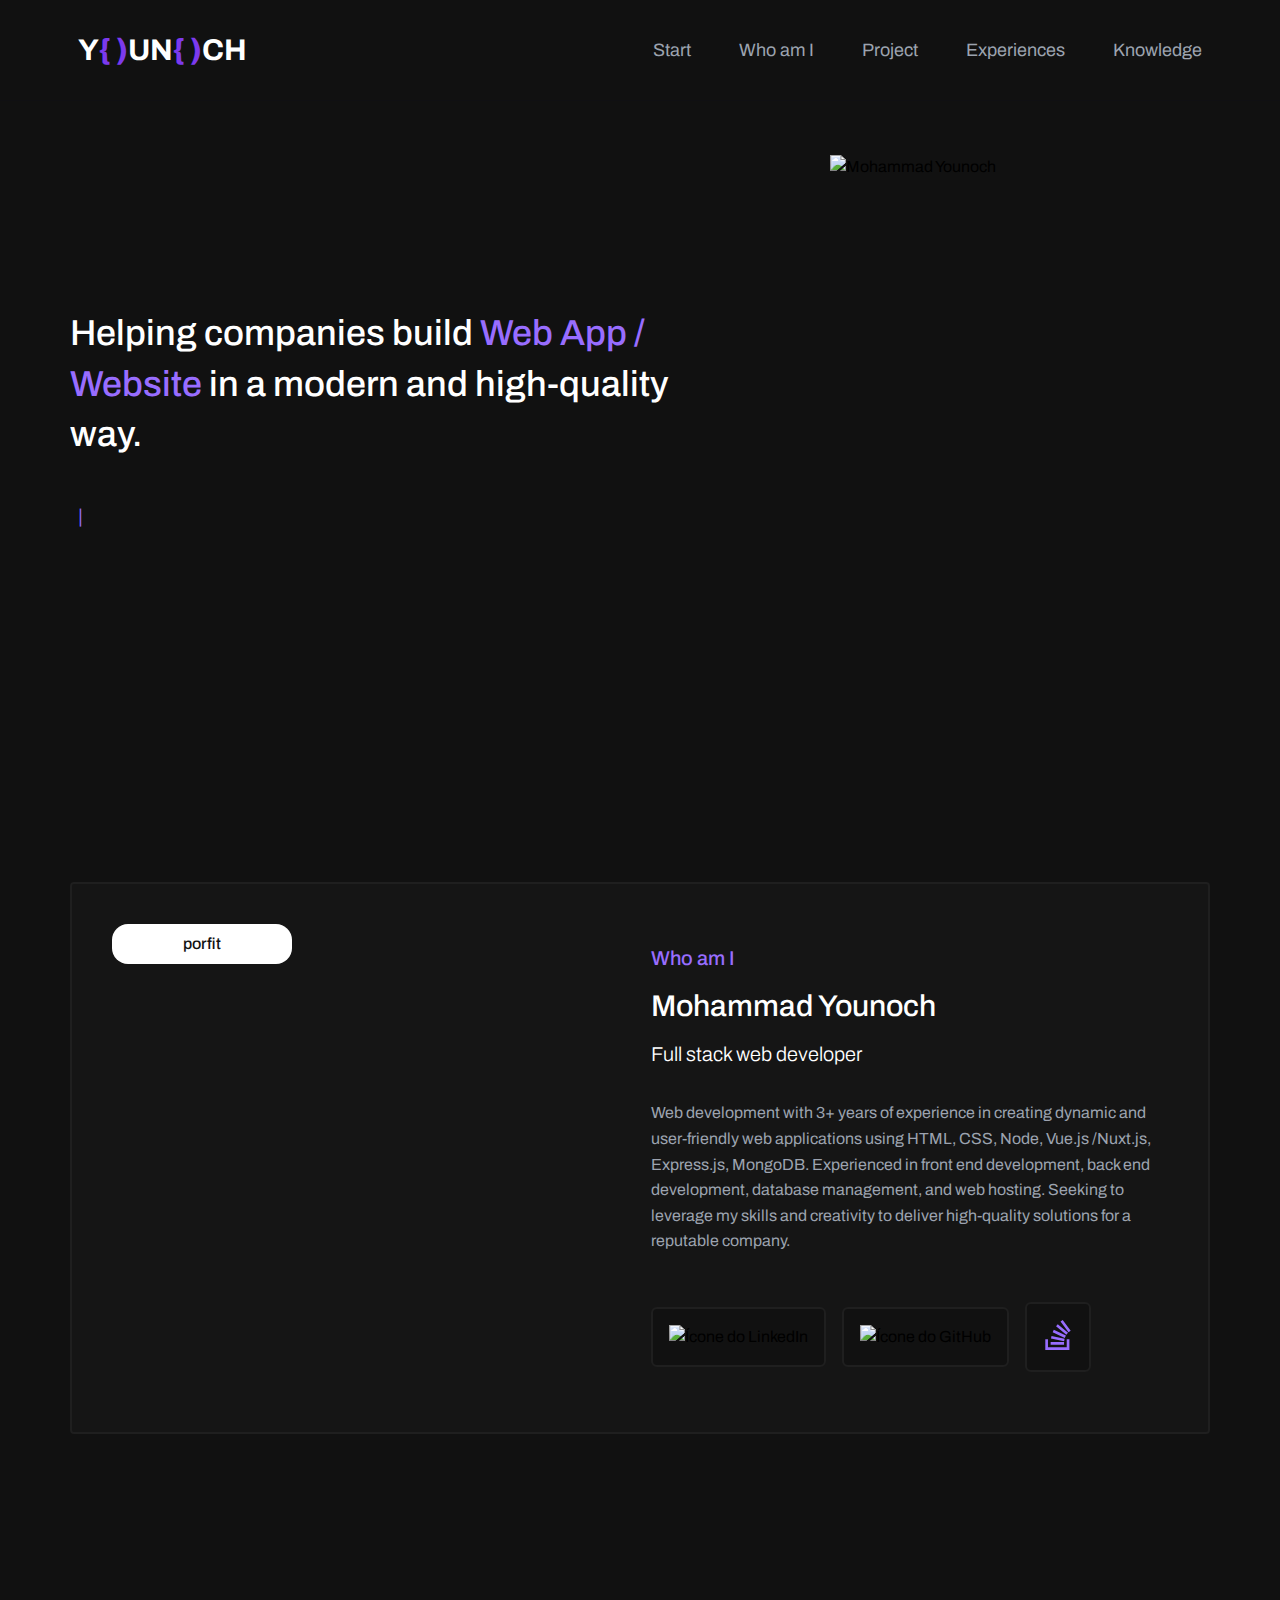
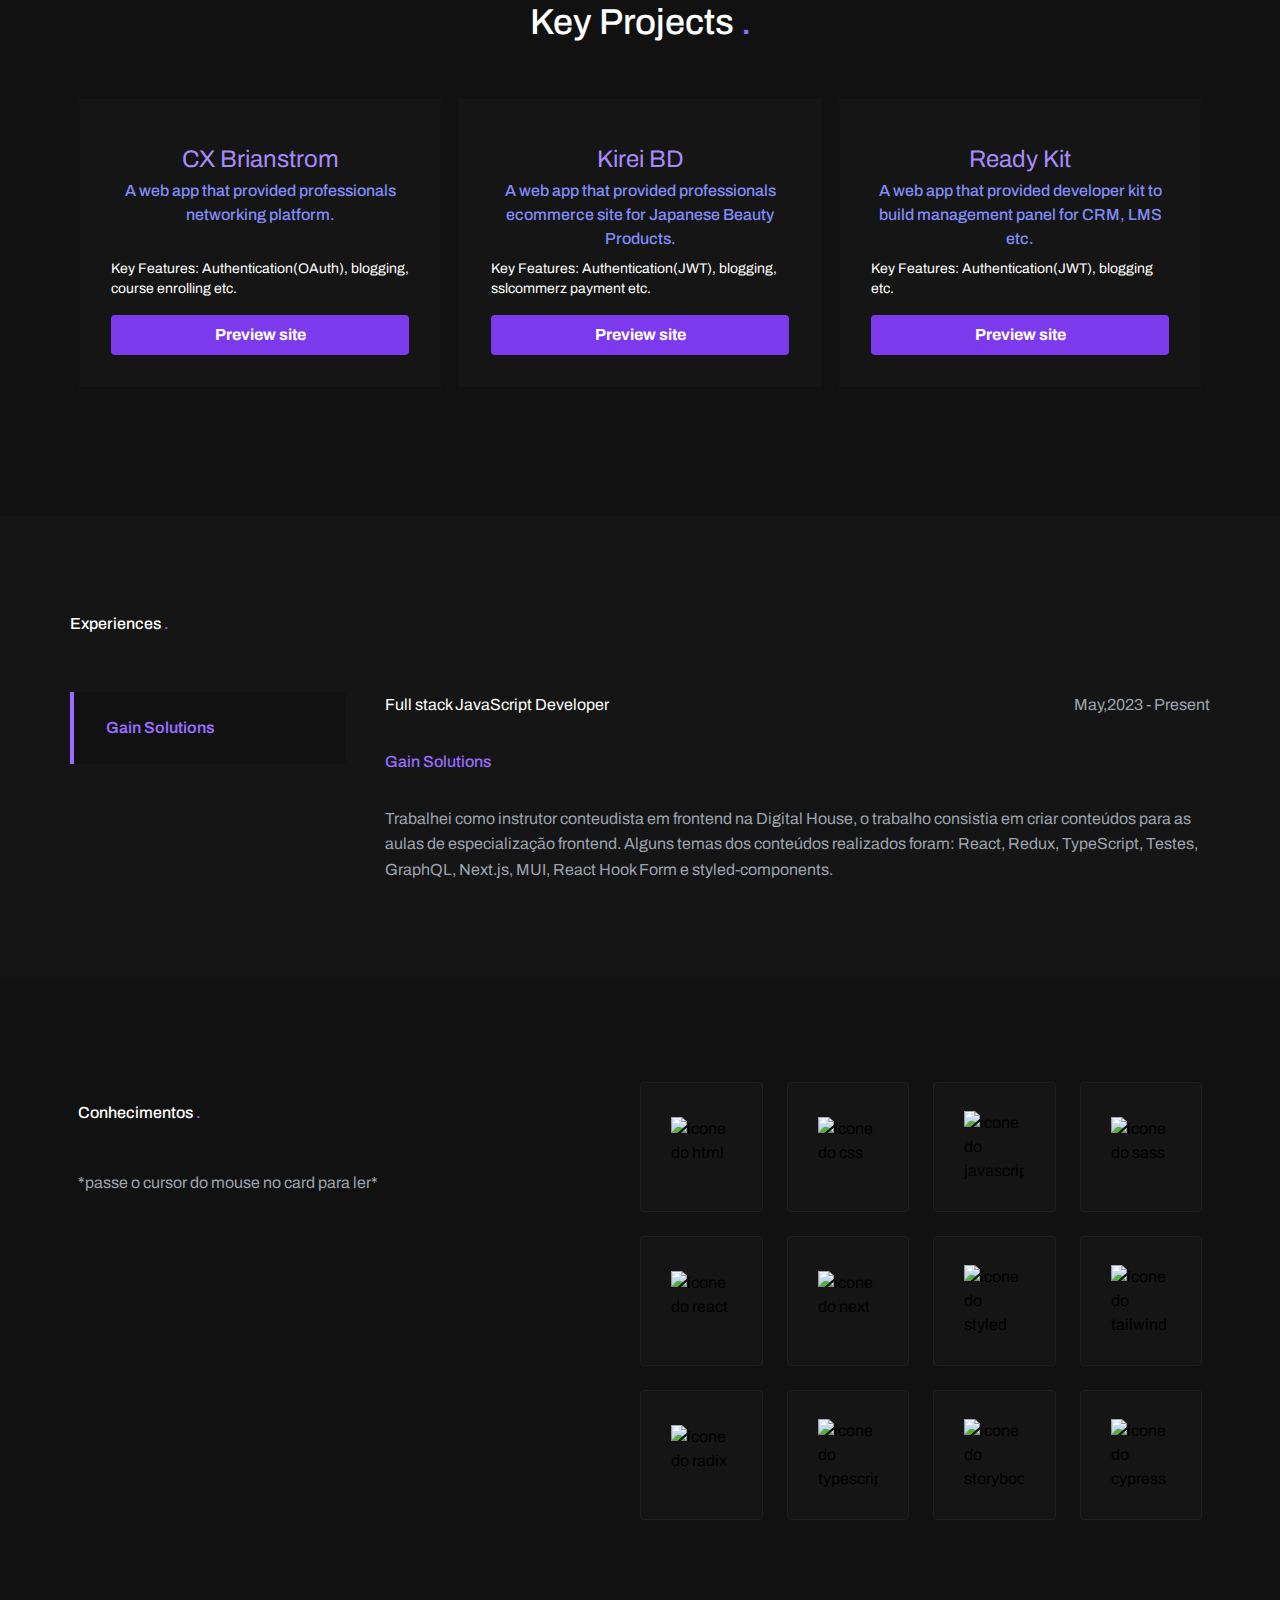
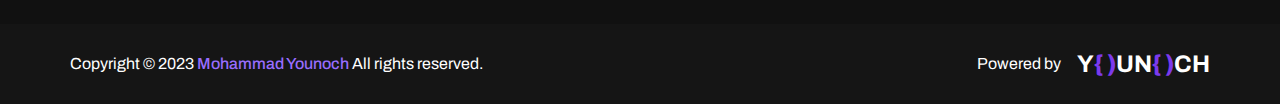
==== commit 6f6c45a9: "helo" ====
--- a/index.html
+++ b/index.html
@@ -10,26 +10,26 @@
 <meta name="application-name" content="Younoch">
 <meta http-equiv="content-type" content="text/html; charset=utf-8">
 <meta name="keywords" content="younoch">
-<link rel="preload" as="fetch" crossorigin="anonymous" href="/_payload.json">
+<link rel="preload" as="fetch" crossorigin="anonymous" href="/portfolio-deploy/_payload.json">
 <style>@media (min-width:768px){.nav-list[data-v-5f181f5f]{font-size:1.125rem;line-height:1.75rem}}</style>
 <style>.nuxt-icon svg{height:1em;margin-bottom:.125em;vertical-align:middle;width:1em}.nuxt-icon.nuxt-icon--fill,.nuxt-icon.nuxt-icon--fill *{fill:currentColor!important}.nuxt-icon.nuxt-icon--stroke,.nuxt-icon.nuxt-icon--stroke *{stroke:currentColor!important}</style>
 <style>/*! tailwindcss v3.3.5 | MIT License | https://tailwindcss.com*/*,:after,:before{border:0 solid #e5e7eb;box-sizing:border-box}:after,:before{--tw-content:""}html{-webkit-text-size-adjust:100%;font-feature-settings:normal;font-family:ui-sans-serif,system-ui,-apple-system,BlinkMacSystemFont,Segoe UI,Roboto,Helvetica Neue,Arial,Noto Sans,sans-serif,Apple Color Emoji,Segoe UI Emoji,Segoe UI Symbol,Noto Color Emoji;font-variation-settings:normal;line-height:1.5;-moz-tab-size:4;-o-tab-size:4;tab-size:4}body{line-height:inherit;margin:0}hr{border-top-width:1px;color:inherit;height:0}abbr:where([title]){-webkit-text-decoration:underline dotted;text-decoration:underline dotted}h1,h2,h3,h4,h5,h6{font-size:inherit;font-weight:inherit}a{color:inherit;text-decoration:inherit}b,strong{font-weight:bolder}code,kbd,pre,samp{font-family:ui-monospace,SFMono-Regular,Menlo,Monaco,Consolas,Liberation Mono,Courier New,monospace;font-size:1em}small{font-size:80%}sub,sup{font-size:75%;line-height:0;position:relative;vertical-align:baseline}sub{bottom:-.25em}sup{top:-.5em}table{border-collapse:collapse;border-color:inherit;text-indent:0}button,input,optgroup,select,textarea{font-feature-settings:inherit;color:inherit;font-family:inherit;font-size:100%;font-variation-settings:inherit;font-weight:inherit;line-height:inherit;margin:0;padding:0}button,select{text-transform:none}[type=button],[type=reset],[type=submit],button{-webkit-appearance:button;background-color:transparent;background-image:none}:-moz-focusring{outline:auto}:-moz-ui-invalid{box-shadow:none}progress{vertical-align:baseline}::-webkit-inner-spin-button,::-webkit-outer-spin-button{height:auto}[type=search]{-webkit-appearance:textfield;outline-offset:-2px}::-webkit-search-decoration{-webkit-appearance:none}::-webkit-file-upload-button{-webkit-appearance:button;font:inherit}summary{display:list-item}blockquote,dd,dl,figure,h1,h2,h3,h4,h5,h6,hr,p,pre{margin:0}fieldset{margin:0}fieldset,legend{padding:0}menu,ol,ul{list-style:none;margin:0;padding:0}dialog{padding:0}textarea{resize:vertical}input::-moz-placeholder,textarea::-moz-placeholder{color:#9ca3af;opacity:1}input::placeholder,textarea::placeholder{color:#9ca3af;opacity:1}[role=button],button{cursor:pointer}:disabled{cursor:default}audio,canvas,embed,iframe,img,object,svg,video{display:block;vertical-align:middle}img,video{height:auto;max-width:100%}[hidden]{display:none}[multiple],[type=date],[type=datetime-local],[type=email],[type=month],[type=number],[type=password],[type=search],[type=tel],[type=text],[type=time],[type=url],[type=week],input:where(:not([type])),select,textarea{--tw-shadow:0 0 #0000;-webkit-appearance:none;-moz-appearance:none;appearance:none;background-color:#fff;border-color:#6b7280;border-radius:0;border-width:1px;font-size:1rem;line-height:1.5rem;padding:.5rem .75rem}[multiple]:focus,[type=date]:focus,[type=datetime-local]:focus,[type=email]:focus,[type=month]:focus,[type=number]:focus,[type=password]:focus,[type=search]:focus,[type=tel]:focus,[type=text]:focus,[type=time]:focus,[type=url]:focus,[type=week]:focus,input:where(:not([type])):focus,select:focus,textarea:focus{--tw-ring-inset:var(--tw-empty,/*!*/ /*!*/);--tw-ring-offset-width:0px;--tw-ring-offset-color:#fff;--tw-ring-color:#2563eb;--tw-ring-offset-shadow:var(--tw-ring-inset) 0 0 0 var(--tw-ring-offset-width) var(--tw-ring-offset-color);--tw-ring-shadow:var(--tw-ring-inset) 0 0 0 calc(1px + var(--tw-ring-offset-width)) var(--tw-ring-color);border-color:#2563eb;box-shadow:var(--tw-ring-offset-shadow),var(--tw-ring-shadow),var(--tw-shadow);outline:2px solid transparent;outline-offset:2px}input::-moz-placeholder,textarea::-moz-placeholder{color:#6b7280;opacity:1}input::placeholder,textarea::placeholder{color:#6b7280;opacity:1}::-webkit-datetime-edit-fields-wrapper{padding:0}::-webkit-date-and-time-value{min-height:1.5em;text-align:inherit}::-webkit-datetime-edit{display:inline-flex}::-webkit-datetime-edit,::-webkit-datetime-edit-day-field,::-webkit-datetime-edit-hour-field,::-webkit-datetime-edit-meridiem-field,::-webkit-datetime-edit-millisecond-field,::-webkit-datetime-edit-minute-field,::-webkit-datetime-edit-month-field,::-webkit-datetime-edit-second-field,::-webkit-datetime-edit-year-field{padding-bottom:0;padding-top:0}select{background-image:url("data:image/svg+xml;charset=utf-8,%3Csvg xmlns='http://www.w3.org/2000/svg' fill='none' viewBox='0 0 20 20'%3E%3Cpath stroke='%236b7280' stroke-linecap='round' stroke-linejoin='round' stroke-width='1.5' d='m6 8 4 4 4-4'/%3E%3C/svg%3E");background-position:right .5rem center;background-repeat:no-repeat;background-size:1.5em 1.5em;padding-right:2.5rem;-webkit-print-color-adjust:exact;print-color-adjust:exact}[multiple],[size]:where(select:not([size="1"])){background-image:none;background-position:0 0;background-repeat:unset;background-size:initial;padding-right:.75rem;-webkit-print-color-adjust:unset;print-color-adjust:unset}[type=checkbox],[type=radio]{--tw-shadow:0 0 #0000;-webkit-appearance:none;-moz-appearance:none;appearance:none;background-color:#fff;background-origin:border-box;border-color:#6b7280;border-width:1px;color:#2563eb;display:inline-block;flex-shrink:0;height:1rem;padding:0;-webkit-print-color-adjust:exact;print-color-adjust:exact;-webkit-user-select:none;-moz-user-select:none;user-select:none;vertical-align:middle;width:1rem}[type=checkbox]{border-radius:0}[type=radio]{border-radius:100%}[type=checkbox]:focus,[type=radio]:focus{--tw-ring-inset:var(--tw-empty,/*!*/ /*!*/);--tw-ring-offset-width:2px;--tw-ring-offset-color:#fff;--tw-ring-color:#2563eb;--tw-ring-offset-shadow:var(--tw-ring-inset) 0 0 0 var(--tw-ring-offset-width) var(--tw-ring-offset-color);--tw-ring-shadow:var(--tw-ring-inset) 0 0 0 calc(2px + var(--tw-ring-offset-width)) var(--tw-ring-color);box-shadow:var(--tw-ring-offset-shadow),var(--tw-ring-shadow),var(--tw-shadow);outline:2px solid transparent;outline-offset:2px}[type=checkbox]:checked,[type=radio]:checked{background-color:currentColor;background-position:50%;background-repeat:no-repeat;background-size:100% 100%;border-color:transparent}[type=checkbox]:checked{background-image:url("data:image/svg+xml;charset=utf-8,%3Csvg xmlns='http://www.w3.org/2000/svg' fill='%23fff' viewBox='0 0 16 16'%3E%3Cpath d='M12.207 4.793a1 1 0 0 1 0 1.414l-5 5a1 1 0 0 1-1.414 0l-2-2a1 1 0 0 1 1.414-1.414L6.5 9.086l4.293-4.293a1 1 0 0 1 1.414 0z'/%3E%3C/svg%3E")}[type=radio]:checked{background-image:url("data:image/svg+xml;charset=utf-8,%3Csvg xmlns='http://www.w3.org/2000/svg' fill='%23fff' viewBox='0 0 16 16'%3E%3Ccircle cx='8' cy='8' r='3'/%3E%3C/svg%3E")}[type=checkbox]:checked:focus,[type=checkbox]:checked:hover,[type=radio]:checked:focus,[type=radio]:checked:hover{background-color:currentColor;border-color:transparent}[type=checkbox]:indeterminate{background-color:currentColor;background-image:url("data:image/svg+xml;charset=utf-8,%3Csvg xmlns='http://www.w3.org/2000/svg' fill='none' viewBox='0 0 16 16'%3E%3Cpath stroke='%23fff' stroke-linecap='round' stroke-linejoin='round' stroke-width='2' d='M4 8h8'/%3E%3C/svg%3E");background-position:50%;background-repeat:no-repeat;background-size:100% 100%;border-color:transparent}[type=checkbox]:indeterminate:focus,[type=checkbox]:indeterminate:hover{background-color:currentColor;border-color:transparent}[type=file]{background:unset;border-color:inherit;border-radius:0;border-width:0;font-size:unset;line-height:inherit;padding:0}[type=file]:focus{outline:1px solid ButtonText;outline:1px auto -webkit-focus-ring-color}*,:after,:before{--tw-border-spacing-x:0;--tw-border-spacing-y:0;--tw-translate-x:0;--tw-translate-y:0;--tw-rotate:0;--tw-skew-x:0;--tw-skew-y:0;--tw-scale-x:1;--tw-scale-y:1;--tw-pan-x: ;--tw-pan-y: ;--tw-pinch-zoom: ;--tw-scroll-snap-strictness:proximity;--tw-gradient-from-position: ;--tw-gradient-via-position: ;--tw-gradient-to-position: ;--tw-ordinal: ;--tw-slashed-zero: ;--tw-numeric-figure: ;--tw-numeric-spacing: ;--tw-numeric-fraction: ;--tw-ring-inset: ;--tw-ring-offset-width:0px;--tw-ring-offset-color:#fff;--tw-ring-color:rgba(59,130,246,.5);--tw-ring-offset-shadow:0 0 #0000;--tw-ring-shadow:0 0 #0000;--tw-shadow:0 0 #0000;--tw-shadow-colored:0 0 #0000;--tw-blur: ;--tw-brightness: ;--tw-contrast: ;--tw-grayscale: ;--tw-hue-rotate: ;--tw-invert: ;--tw-saturate: ;--tw-sepia: ;--tw-drop-shadow: ;--tw-backdrop-blur: ;--tw-backdrop-brightness: ;--tw-backdrop-contrast: ;--tw-backdrop-grayscale: ;--tw-backdrop-hue-rotate: ;--tw-backdrop-invert: ;--tw-backdrop-opacity: ;--tw-backdrop-saturate: ;--tw-backdrop-sepia: }::backdrop{--tw-border-spacing-x:0;--tw-border-spacing-y:0;--tw-translate-x:0;--tw-translate-y:0;--tw-rotate:0;--tw-skew-x:0;--tw-skew-y:0;--tw-scale-x:1;--tw-scale-y:1;--tw-pan-x: ;--tw-pan-y: ;--tw-pinch-zoom: ;--tw-scroll-snap-strictness:proximity;--tw-gradient-from-position: ;--tw-gradient-via-position: ;--tw-gradient-to-position: ;--tw-ordinal: ;--tw-slashed-zero: ;--tw-numeric-figure: ;--tw-numeric-spacing: ;--tw-numeric-fraction: ;--tw-ring-inset: ;--tw-ring-offset-width:0px;--tw-ring-offset-color:#fff;--tw-ring-color:rgba(59,130,246,.5);--tw-ring-offset-shadow:0 0 #0000;--tw-ring-shadow:0 0 #0000;--tw-shadow:0 0 #0000;--tw-shadow-colored:0 0 #0000;--tw-blur: ;--tw-brightness: ;--tw-contrast: ;--tw-grayscale: ;--tw-hue-rotate: ;--tw-invert: ;--tw-saturate: ;--tw-sepia: ;--tw-drop-shadow: ;--tw-backdrop-blur: ;--tw-backdrop-brightness: ;--tw-backdrop-contrast: ;--tw-backdrop-grayscale: ;--tw-backdrop-hue-rotate: ;--tw-backdrop-invert: ;--tw-backdrop-opacity: ;--tw-backdrop-saturate: ;--tw-backdrop-sepia: }.static{position:static}.float-right{float:right}.mx-4{margin-left:1rem;margin-right:1rem}.mx-auto{margin-left:auto;margin-right:auto}.my-1{margin-bottom:.25rem;margin-top:.25rem}.my-2{margin-bottom:.5rem;margin-top:.5rem}.my-auto{margin-bottom:auto;margin-top:auto}.mt-2{margin-top:.5rem}.mt-5{margin-top:1.25rem}.mt-\[15px\]{margin-top:15px}.mt-\[20px\]{margin-top:20px}.mt-\[50px\]{margin-top:50px}.inline-block{display:inline-block}.flex{display:flex}.inline-flex{display:inline-flex}.h-16{height:4rem}.h-5{height:1.25rem}.h-6{height:1.5rem}.h-\[36px\]{height:36px}.h-\[48\.05px\]{height:48.05px}.h-auto{height:auto}.w-16{width:4rem}.w-5{width:1.25rem}.w-6{width:1.5rem}.w-\[1140px\]{width:1140px}.w-\[240px\]{width:240px}.w-\[36px\]{width:36px}.w-full{width:100%}.flex-grow{flex-grow:1}.transform{transform:translate(var(--tw-translate-x),var(--tw-translate-y)) rotate(var(--tw-rotate)) skewX(var(--tw-skew-x)) skewY(var(--tw-skew-y)) scaleX(var(--tw-scale-x)) scaleY(var(--tw-scale-y))}.cursor-default{cursor:default}.cursor-pointer{cursor:pointer}.flex-col{flex-direction:column}.items-center{align-items:center}.justify-center{justify-content:center}.justify-between{justify-content:space-between}.gap-2{gap:.5rem}.gap-3{gap:.75rem}.gap-4{gap:1rem}.gap-5{gap:1.25rem}.gap-6{gap:1.5rem}.rounded{border-radius:.25rem}.rounded-full{border-radius:9999px}.rounded-md{border-radius:.375rem}.border-b-2{border-bottom-width:2px}.border-\[\#e4e4e4\]{--tw-border-opacity:1;border-color:rgb(228 228 228/var(--tw-border-opacity))}.bg-\[\#003866\]{--tw-bg-opacity:1;background-color:rgb(0 56 102/var(--tw-bg-opacity))}.bg-\[\#cee5d3\]{--tw-bg-opacity:1;background-color:rgb(206 229 211/var(--tw-bg-opacity))}.bg-\[\#ffd6db\]{--tw-bg-opacity:1;background-color:rgb(255 214 219/var(--tw-bg-opacity))}.bg-emerald-500{--tw-bg-opacity:1;background-color:rgb(16 185 129/var(--tw-bg-opacity))}.bg-violet-600{--tw-bg-opacity:1;background-color:rgb(124 58 237/var(--tw-bg-opacity))}.bg-white{--tw-bg-opacity:1;background-color:rgb(255 255 255/var(--tw-bg-opacity))}.p-2{padding:.5rem}.px-10{padding-left:2.5rem;padding-right:2.5rem}.px-2{padding-left:.5rem;padding-right:.5rem}.px-4{padding-left:1rem;padding-right:1rem}.py-2{padding-bottom:.5rem;padding-top:.5rem}.py-20{padding-bottom:5rem;padding-top:5rem}.py-8{padding-bottom:2rem;padding-top:2rem}.pl-\[20px\]{padding-left:20px}.pr-2{padding-right:.5rem}.pr-4{padding-right:1rem}.text-center{text-align:center}.text-2xl{font-size:1.5rem;line-height:2rem}.text-3xl{font-size:1.875rem;line-height:2.25rem}.text-\[12px\]{font-size:12px}.text-\[14px\]{font-size:14px}.text-\[16px\]{font-size:16px}.text-\[20px\]{font-size:20px}.text-lg{font-size:1.125rem;line-height:1.75rem}.text-sm{font-size:.875rem;line-height:1.25rem}.font-black{font-weight:900}.font-bold{font-weight:700}.font-medium{font-weight:500}.font-normal{font-weight:400}.leading-\[30px\]{line-height:30px}.text-\[\#404040\]{--tw-text-opacity:1;color:rgb(64 64 64/var(--tw-text-opacity))}.text-\[\#585858\]{--tw-text-opacity:1;color:rgb(88 88 88/var(--tw-text-opacity))}.text-\[\#616161\]{--tw-text-opacity:1;color:rgb(97 97 97/var(--tw-text-opacity))}.text-\[\#7f7f7f\]{--tw-text-opacity:1;color:rgb(127 127 127/var(--tw-text-opacity))}.text-\[\#986dff\]{--tw-text-opacity:1;color:rgb(152 109 255/var(--tw-text-opacity))}.text-\[\#F8FAFC\]{--tw-text-opacity:1;color:rgb(248 250 252/var(--tw-text-opacity))}.text-gray-400{--tw-text-opacity:1;color:rgb(156 163 175/var(--tw-text-opacity))}.text-gray-500{--tw-text-opacity:1;color:rgb(107 114 128/var(--tw-text-opacity))}.text-green-500{--tw-text-opacity:1;color:rgb(34 197 94/var(--tw-text-opacity))}.text-indigo-400{--tw-text-opacity:1;color:rgb(129 140 248/var(--tw-text-opacity))}.text-sky-500{--tw-text-opacity:1;color:rgb(14 165 233/var(--tw-text-opacity))}.text-violet-400{--tw-text-opacity:1;color:rgb(167 139 250/var(--tw-text-opacity))}.text-violet-600{--tw-text-opacity:1;color:rgb(124 58 237/var(--tw-text-opacity))}.text-white{--tw-text-opacity:1;color:rgb(255 255 255/var(--tw-text-opacity))}.opacity-25{opacity:.25}.filter{filter:var(--tw-blur) var(--tw-brightness) var(--tw-contrast) var(--tw-grayscale) var(--tw-hue-rotate) var(--tw-invert) var(--tw-saturate) var(--tw-sepia) var(--tw-drop-shadow)}html.dark{--tw-bg-opacity:1;--tw-text-opacity:1;background-color:rgb(31 41 55/var(--tw-bg-opacity));color:rgb(243 244 246/var(--tw-text-opacity))}.hover\:rotate-45:hover{--tw-rotate:45deg;transform:translate(var(--tw-translate-x),var(--tw-translate-y)) rotate(var(--tw-rotate)) skewX(var(--tw-skew-x)) skewY(var(--tw-skew-y)) scaleX(var(--tw-scale-x)) scaleY(var(--tw-scale-y))}.hover\:bg-violet-700:hover{--tw-bg-opacity:1;background-color:rgb(109 40 217/var(--tw-bg-opacity))}.hover\:duration-500:hover{transition-duration:.5s}@media (min-width:768px){.md\:text-3xl{font-size:1.875rem;line-height:2.25rem}.md\:text-4xl{font-size:2.25rem;line-height:2.5rem}.md\:text-xl{font-size:1.25rem;line-height:1.75rem}}</style>
-<style>@import url("https://fonts.googleapis.com/css2?family=Archivo:wght@300;400;500;600;700;800&display=swap");*{box-sizing:border-box;font-family:Archivo;margin:0;padding:0}::-moz-selection{background-color:#986dff;color:#fff}::selection{background-color:#986dff;color:#fff}ol,ul{list-style:none;margin:0;padding:0}a{text-decoration:none}img{display:block;height:auto;max-width:100%}h1,h2,h3,h4,h5,h6,p{margin:0}button,input{border:0;font-family:Archivo}button:focus,input:focus{border:0}body{background-color:#fff;font-family:Archivo;overflow-x:hidden}html{scroll-behavior:smooth}::-webkit-scrollbar{width:8px}::-webkit-scrollbar-track{background-color:#111}::-webkit-scrollbar-thumb{background-color:#986dff;border-radius:8px}header{backdrop-filter:blur(24px);-webkit-backdrop-filter:blur(24px);background:#111;border-bottom:1px solid #101013;left:0;padding:0 50px;position:fixed;top:0;width:100%;z-index:999}@media screen and (max-width:992px){header{padding:0 24px}}header .grid-layout nav{align-items:center;display:flex;flex-wrap:wrap;height:100px;justify-content:space-between;padding:0 8px}header .grid-layout nav img{width:150px}header .grid-layout nav .nav-list{display:flex;list-style:none}header .grid-layout nav .nav-list li{margin-left:48px}@media screen and (max-width:992px){header .grid-layout nav .nav-list li{margin-left:0}}header .grid-layout nav .nav-list li a{color:#9ca3af;position:relative}header .grid-layout nav .nav-list li a:after{background:linear-gradient(270deg,#986dff,#17161d);bottom:-7px;content:"";height:1px;left:0;position:absolute;transform:scaleX(0);transform-origin:bottom right;transition:transform .5s cubic-bezier(.86,0,.07,1);width:100%}header .grid-layout nav .nav-list li a:hover:after{transform:scaleX(1);transform-origin:bottom left}header .grid-layout nav .nav-list li a:hover{color:#fff}.mobile-menu{display:none}.mobile-menu div{background-color:#fff;height:1px;margin:8px;transition:.4s;width:32px}.nav-list.active{transition:all 1s ease;visibility:initial}@keyframes navLinkFade{0%{opacity:0;transform:translateX(100px)}to{opacity:1;transform:translateX(0)}}.mobile-menu.active .line1{transform:rotate(-45deg) translate(-8px,8px)}.mobile-menu.active .line2{opacity:0}.mobile-menu.active .line3{transform:rotate(45deg) translate(-5px,-5px)}@media screen and (max-width:992px){body{overflow-x:hidden}.nav-list{background-color:#151515;flex-direction:column;height:100vh;padding-top:96px;position:absolute;right:0;text-align:center;top:100px;visibility:hidden;width:100vw;z-index:999}header .grid-layout nav .nav-list li{margin-bottom:48px;opacity:0}.mobile-menu{display:block}}#s-home{background-color:#111;padding:0 50px;position:relative}@media screen and (max-width:992px){#s-home{padding:100px 20px 0}}#s-home .grid-layout #home{align-items:center;display:flex;min-height:90vh;overflow:hidden;padding:210px 0 140px;width:100%}@media screen and (max-width:992px){#s-home .grid-layout #home{padding:0}}#s-home .grid-layout #home #home-container-text{flex-direction:column;width:100%}@media screen and (max-width:992px){#s-home .grid-layout #home #home-container-text{align-items:center;display:flex;flex-direction:column;padding:0;text-align:center;width:100%}}#s-home .grid-layout #home #home-container-text h1{color:#fff;font-weight:500;line-height:140%;max-width:650px}#s-home .grid-layout #home #home-container-text h1 span{color:#986dff}#s-home .grid-layout #home #home-container-text p{color:#9ca3af;font-weight:300;line-height:160%;margin:40px 0;max-width:600px}#s-home .grid-layout #home #home-container-text a{align-items:center;-webkit-backdrop-filter:blur(10px);backdrop-filter:blur(10px);background:#986dff;border-radius:4px;color:#fff;display:flex;font-weight:400;justify-content:center;margin-top:30px;max-width:250px;padding:20px 32px;transition:all .4s ease}#s-home .grid-layout #home #home-container-text a:hover{max-width:270px;padding:20px 45px}#s-home .grid-layout #home #logo{position:absolute;right:-50px;top:50%;transform:translateY(-50%)}@media screen and (max-width:1200px){#s-home .grid-layout #home #logo{display:none}}#s-about{background-color:#111;padding:72px 0}@media screen and (max-width:1200px){#s-about{padding:72px 20px}}#s-about .grid-layout>div{align-items:center;background-color:#151515;border:2px solid #1f1f1f;border-radius:4px;display:flex;height:auto;justify-content:space-between;padding:24px}@media screen and (max-width:1200px){#s-about .grid-layout>div{flex-wrap:wrap;gap:32px}}#s-about .grid-layout>div #creator-photo{background-image:url(/image/mdyounoch.jpg);background-position:top;background-repeat:no-repeat;background-size:cover;border-radius:4px;height:500px;width:47%}@media screen and (max-width:1200px){#s-about .grid-layout>div #creator-photo{height:400px;width:100%}}@media screen and (max-width:992px){#s-about .grid-layout>div #creator-photo{height:350px}}@media screen and (max-width:768px){#s-about .grid-layout>div #creator-photo{height:300px}}#s-about .grid-layout>div #creator-photo h3{background-color:#fff;border-radius:16px;color:#111;font-weight:500;margin:16px;padding:8px;text-align:center;width:180px}#s-about .grid-layout>div div:nth-child(2){width:49%}@media screen and (max-width:1200px){#s-about .grid-layout>div div:nth-child(2){width:100%}}#s-about .grid-layout>div div:nth-child(2) h2{color:#fff;font-weight:500;margin:16px 0}#s-about .grid-layout>div div:nth-child(2) h3{color:#fff;font-weight:300;margin-bottom:16px}#s-about .grid-layout>div div:nth-child(2) h4{color:#986dff;font-weight:500}#s-about .grid-layout>div div:nth-child(2) p{color:#9ca3af;line-height:160%;margin:32px 0 48px}#s-about .grid-layout>div div:nth-child(2) nav ul{align-items:center;display:flex;gap:16px}@media screen and (max-width:1200px){#s-about .grid-layout>div div:nth-child(2) nav ul{flex-wrap:wrap}}#s-about .grid-layout>div div:nth-child(2) nav ul a{background-color:#111;border:2px solid #1f1f1f;border-radius:6px;padding:16px}@media screen and (max-width:1200px){#s-about .grid-layout>div div:nth-child(2) nav ul a img{width:40px}}#s-about .grid-layout>div div:nth-child(2) nav ul a:hover{border-color:#986dff}#s-experience{background-color:#151515;color:#fff;padding:96px 48px}@media screen and (max-width:992px){#s-experience{padding:48px 24px}}#s-experience .grid-layout h2{color:#fff;font-weight:500;padding-bottom:24px}#s-experience .grid-layout h2 span{color:#986dff}#s-experience .grid-layout #experience{display:flex;gap:40px;margin-top:32px}@media screen and (max-width:1200px){#s-experience .grid-layout #experience{flex-wrap:wrap}}#s-experience .grid-layout #experience .option-experience{display:flex;flex-direction:column;width:25%}@media screen and (max-width:1200px){#s-experience .grid-layout #experience .option-experience{width:100%}}#s-experience .grid-layout #experience .option-experience .activeExperience{border-left:4px solid #986dff;color:#986dff}#s-experience .grid-layout #experience .option-experience .activeExperience h3{font-weight:600}#s-experience .grid-layout #experience .option-experience>div{background-color:#111;border-left:4px solid #111;padding:24px 32px;text-align:left}#s-experience .grid-layout #experience .option-experience>div:hover{cursor:pointer}#s-experience .grid-layout #experience .option-experience>div h3{font-weight:400}#s-experience .grid-layout #experience .text-experience{width:75%}@media screen and (max-width:1200px){#s-experience .grid-layout #experience .text-experience{width:100%}}#s-experience .grid-layout #experience .text-experience>div{align-items:center;display:flex;justify-content:space-between}@media screen and (max-width:1200px){#s-experience .grid-layout #experience .text-experience>div{flex-wrap:wrap;gap:32px}}#s-experience .grid-layout #experience .text-experience>div h4{font-weight:400}#s-experience .grid-layout #experience .text-experience>div p{color:#9ca3af}#s-experience .grid-layout #experience .text-experience h5{color:#986dff;font-weight:500;margin:32px 0}#s-experience .grid-layout #experience .text-experience p{color:#9ca3af;font-weight:400;line-height:160%}#s-projects{background-color:#111;padding:96px 48px;text-align:center}@media screen and (max-width:992px){#s-projects{padding:48px 24px}}#s-projects .grid-layout h2{color:#fff;font-weight:500;padding-bottom:24px}#s-projects .grid-layout h2 span{color:#986dff}#s-projects .grid-layout #projects{align-items:stretch;display:flex;flex-wrap:wrap;justify-content:space-between;margin:24px 0;text-align:left}#s-projects .grid-layout #projects .teslabank,#s-projects .grid-layout #projects .teslabank:hover{border:1px solid #e51d37}#s-projects .grid-layout #projects .naped,#s-projects .grid-layout #projects .naped:hover{border:1px solid #00a3ff}#s-projects .grid-layout #projects .efront,#s-projects .grid-layout #projects .efront:hover{border:1px solid #a6fb98}#s-projects .grid-layout #projects .steam,#s-projects .grid-layout #projects .steam:hover{border:1px solid #536fed}#s-projects .grid-layout #projects>article{background-color:#151515;border:1px solid #111;flex-basis:calc(33% - 20px);flex-grow:1;height:auto;margin:8px;padding:32px;transition:all 1s ease}#s-projects .grid-layout #projects>article:hover{border:1px solid #986dff}@media screen and (max-width:1200px){#s-projects .grid-layout #projects>article{flex-basis:calc(50% - 20px)}}@media screen and (max-width:768px){#s-projects .grid-layout #projects>article{flex-basis:calc(100% - 20px)}}#s-projects .grid-layout #teslabank{color:#e51d37}#s-projects .grid-layout #teslabank:after{background:linear-gradient(270deg,#e51d37,#17161d)}#s-projects .grid-layout #naped{color:#00a3ff}#s-projects .grid-layout #naped:after{background:linear-gradient(270deg,#00a3ff,#17161d)}#s-projects .grid-layout #efront{color:#a6fb98}#s-projects .grid-layout #efront:after{background:linear-gradient(270deg,#a6fb98,#17161d)}#s-projects .grid-layout #steam{color:#536fed}#s-projects .grid-layout #steam:after{background:linear-gradient(270deg,#536fed,#17161d)}#s-projects .grid-layout a{color:#986dff;font-weight:400;position:relative}#s-projects .grid-layout a:after{background:linear-gradient(270deg,#986dff,#17161d);bottom:-7px;content:"";height:1px;left:0;position:absolute;transform:scaleX(0);transform-origin:bottom right;transition:transform .5s cubic-bezier(.86,0,.07,1);width:100%}#s-projects .grid-layout a:hover:after{transform:scaleX(1);transform-origin:bottom left}#s-services{background-color:#151515;padding:96px 48px}@media screen and (max-width:992px){#s-services{padding:48px 24px}}#s-services .grid-layout h2{color:#fff;font-weight:500;padding-bottom:24px;text-align:center}#s-services .grid-layout h2 span{color:#986dff}#s-services .grid-layout #services{display:flex;flex-wrap:wrap;height:auto;margin:24px 0}#s-services .grid-layout #services article{background-color:#111;border:1px solid #1f1f1f;border-radius:4px;flex-basis:calc(33% - 20px);flex-grow:1;height:auto;margin:8px;padding:32px;transition:all 1s ease}#s-services .grid-layout #services article:hover{border:1px solid #986dff}@media screen and (max-width:1200px){#s-services .grid-layout #services article{flex-basis:calc(50% - 20px)}}@media screen and (max-width:768px){#s-services .grid-layout #services article{flex-basis:calc(100% - 20px)}}#s-services .grid-layout #services article div{height:90px}#s-services .grid-layout #services article div img{width:70px}#s-services .grid-layout #services article h3{color:#fff;font-weight:500;padding:24px 0}#s-services .grid-layout #services article p{color:#9ca3af;line-height:3.2rem}#s-skills{background-color:#111;padding:96px 48px}@media screen and (max-width:992px){#s-skills{padding:48px 24px}}#s-skills .grid-layout #skills{align-items:center;display:flex;flex-wrap:wrap;height:auto;justify-content:space-between;padding:8px}#s-skills .grid-layout #skills article,#s-skills .grid-layout #skills div{width:50%}@media screen and (max-width:1200px){#s-skills .grid-layout #skills article,#s-skills .grid-layout #skills div{width:100%}}#s-skills .grid-layout #skills #skills-text{min-height:400px}@media screen and (max-width:768px){#s-skills .grid-layout #skills #skills-text{min-height:auto}}#s-skills .grid-layout #skills #skills-text h2{color:#fff;font-weight:500;margin-bottom:32px}#s-skills .grid-layout #skills #skills-text h2 span{color:#986dff}#s-skills .grid-layout #skills #skills-text .changeDescription{transition:all 2s ease}@media screen and (max-width:768px){#s-skills .grid-layout #skills #skills-text .changeDescription{display:none}}#s-skills .grid-layout #skills #skills-text p{color:#9ca3af;line-height:3.2rem;max-width:500px}#s-skills .grid-layout #skills #skills-cards{display:flex;flex-wrap:wrap;gap:24px}@media screen and (max-width:1200px){#s-skills .grid-layout #skills #skills-cards{margin-top:48px}}#s-skills .grid-layout #skills #skills-cards article{align-items:center;background-color:#151515;border:1px solid #1f1f1f;border-radius:4px;display:flex;flex-grow:1;flex-wrap:wrap;height:130px;justify-content:space-between;justify-content:center;position:relative;transition:all 1s ease;width:20%}#s-skills .grid-layout #skills #skills-cards article:hover{border:1px solid #986dff}@media screen and (max-width:768px){#s-skills .grid-layout #skills #skills-cards article{width:40%}}footer{background-color:#151515;color:#fff;height:auto;padding:24px 0;width:100%}footer .grid-layout{align-items:center;display:flex;justify-content:space-between;width:100%}footer p a{color:#986dff;font-weight:500}footer img{width:32px}footer div{align-items:center;display:flex;gap:16px}@media screen and (max-width:1200px){footer .grid-layout{flex-wrap:wrap;gap:48px;justify-content:center;text-align:center}footer .grid-layout div{display:none}}.typewriter:after{animation:blink 1s infinite;color:#986dff;content:"|";margin-left:8px;opacity:1}@keyframes blink{to{opacity:1}50%{opacity:0}}.grid-layout{margin:0 auto;max-width:1140px}</style>
-<link rel="stylesheet" href="/_nuxt/entry.a0b4bd26.css">
-<link rel="stylesheet" href="/_nuxt/nuxt-icon.4544dae2.css">
-<link rel="modulepreload" as="script" crossorigin href="/_nuxt/entry.edb8788e.js">
-<link rel="modulepreload" as="script" crossorigin href="/_nuxt/default.e8627780.js">
-<link rel="modulepreload" as="script" crossorigin href="/_nuxt/_plugin-vue_export-helper.c27b6911.js">
-<link rel="modulepreload" as="script" crossorigin href="/_nuxt/Footer.8eba6f28.js">
-<link rel="modulepreload" as="script" crossorigin href="/_nuxt/vue.f36acd1f.f4a48308.js">
-<link rel="modulepreload" as="script" crossorigin href="/_nuxt/index.6a6bedad.js">
-<link rel="modulepreload" as="script" crossorigin href="/_nuxt/nuxt-icon.vue.9a4041f4.js">
-<link rel="modulepreload" as="script" crossorigin href="/_nuxt/nuxt-icon.c2b46e38.js">
-<link rel="prefetch" as="script" crossorigin href="/_nuxt/home.c7a4d5d1.js">
-<link rel="prefetch" as="script" crossorigin href="/_nuxt/error-404.310972e2.js">
-<link rel="prefetch" as="script" crossorigin href="/_nuxt/error-500.5251b19d.js">
-<script type="module" src="/_nuxt/entry.edb8788e.js" crossorigin></script><script>"use strict";(()=>{const a=window,e=document.documentElement,m=["dark","light"],c=window.localStorage.getItem("nuxt-color-mode")||"system";let n=c==="system"?f():c;const l=e.getAttribute("data-color-mode-forced");l&&(n=l),i(n),a["__NUXT_COLOR_MODE__"]={preference:c,value:n,getColorScheme:f,addColorScheme:i,removeColorScheme:d};function i(o){const t=""+o+"",s="";e.classList?e.classList.add(t):e.className+=" "+t,s&&e.setAttribute("data-"+s,o)}function d(o){const t=""+o+"",s="";e.classList?e.classList.remove(t):e.className=e.className.replace(new RegExp(t,"g"),""),s&&e.removeAttribute("data-"+s)}function r(o){return a.matchMedia("(prefers-color-scheme"+o+")")}function f(){if(a.matchMedia&&r("").media!=="not all"){for(const o of m)if(r(":"+o).matches)return o}return"light"}})();
+<style>@import url("https://fonts.googleapis.com/css2?family=Archivo:wght@300;400;500;600;700;800&display=swap");*{box-sizing:border-box;font-family:Archivo;margin:0;padding:0}::-moz-selection{background-color:#986dff;color:#fff}::selection{background-color:#986dff;color:#fff}ol,ul{list-style:none;margin:0;padding:0}a{text-decoration:none}img{display:block;height:auto;max-width:100%}h1,h2,h3,h4,h5,h6,p{margin:0}button,input{border:0;font-family:Archivo}button:focus,input:focus{border:0}body{background-color:#fff;font-family:Archivo;overflow-x:hidden}html{scroll-behavior:smooth}::-webkit-scrollbar{width:8px}::-webkit-scrollbar-track{background-color:#111}::-webkit-scrollbar-thumb{background-color:#986dff;border-radius:8px}header{backdrop-filter:blur(24px);-webkit-backdrop-filter:blur(24px);background:#111;border-bottom:1px solid #101013;left:0;padding:0 50px;position:fixed;top:0;width:100%;z-index:999}@media screen and (max-width:992px){header{padding:0 24px}}header .grid-layout nav{align-items:center;display:flex;flex-wrap:wrap;height:100px;justify-content:space-between;padding:0 8px}header .grid-layout nav img{width:150px}header .grid-layout nav .nav-list{display:flex;list-style:none}header .grid-layout nav .nav-list li{margin-left:48px}@media screen and (max-width:992px){header .grid-layout nav .nav-list li{margin-left:0}}header .grid-layout nav .nav-list li a{color:#9ca3af;position:relative}header .grid-layout nav .nav-list li a:after{background:linear-gradient(270deg,#986dff,#17161d);bottom:-7px;content:"";height:1px;left:0;position:absolute;transform:scaleX(0);transform-origin:bottom right;transition:transform .5s cubic-bezier(.86,0,.07,1);width:100%}header .grid-layout nav .nav-list li a:hover:after{transform:scaleX(1);transform-origin:bottom left}header .grid-layout nav .nav-list li a:hover{color:#fff}.mobile-menu{display:none}.mobile-menu div{background-color:#fff;height:1px;margin:8px;transition:.4s;width:32px}.nav-list.active{transition:all 1s ease;visibility:initial}@keyframes navLinkFade{0%{opacity:0;transform:translateX(100px)}to{opacity:1;transform:translateX(0)}}.mobile-menu.active .line1{transform:rotate(-45deg) translate(-8px,8px)}.mobile-menu.active .line2{opacity:0}.mobile-menu.active .line3{transform:rotate(45deg) translate(-5px,-5px)}@media screen and (max-width:992px){body{overflow-x:hidden}.nav-list{background-color:#151515;flex-direction:column;height:100vh;padding-top:96px;position:absolute;right:0;text-align:center;top:100px;visibility:hidden;width:100vw;z-index:999}header .grid-layout nav .nav-list li{margin-bottom:48px;opacity:0}.mobile-menu{display:block}}#s-home{background-color:#111;padding:0 50px;position:relative}@media screen and (max-width:992px){#s-home{padding:100px 20px 0}}#s-home .grid-layout #home{align-items:center;display:flex;min-height:90vh;overflow:hidden;padding:210px 0 140px;width:100%}@media screen and (max-width:992px){#s-home .grid-layout #home{padding:0}}#s-home .grid-layout #home #home-container-text{flex-direction:column;width:100%}@media screen and (max-width:992px){#s-home .grid-layout #home #home-container-text{align-items:center;display:flex;flex-direction:column;padding:0;text-align:center;width:100%}}#s-home .grid-layout #home #home-container-text h1{color:#fff;font-weight:500;line-height:140%;max-width:650px}#s-home .grid-layout #home #home-container-text h1 span{color:#986dff}#s-home .grid-layout #home #home-container-text p{color:#9ca3af;font-weight:300;line-height:160%;margin:40px 0;max-width:600px}#s-home .grid-layout #home #home-container-text a{align-items:center;-webkit-backdrop-filter:blur(10px);backdrop-filter:blur(10px);background:#986dff;border-radius:4px;color:#fff;display:flex;font-weight:400;justify-content:center;margin-top:30px;max-width:250px;padding:20px 32px;transition:all .4s ease}#s-home .grid-layout #home #home-container-text a:hover{max-width:270px;padding:20px 45px}#s-home .grid-layout #home #logo{position:absolute;right:-50px;top:50%;transform:translateY(-50%)}@media screen and (max-width:1200px){#s-home .grid-layout #home #logo{display:none}}#s-about{background-color:#111;padding:72px 0}@media screen and (max-width:1200px){#s-about{padding:72px 20px}}#s-about .grid-layout>div{align-items:center;background-color:#151515;border:2px solid #1f1f1f;border-radius:4px;display:flex;height:auto;justify-content:space-between;padding:24px}@media screen and (max-width:1200px){#s-about .grid-layout>div{flex-wrap:wrap;gap:32px}}#s-about .grid-layout>div #creator-photo{background-image:url(/portfolio-deploy/image/mdyounoch.jpg);background-position:top;background-repeat:no-repeat;background-size:cover;border-radius:4px;height:500px;width:47%}@media screen and (max-width:1200px){#s-about .grid-layout>div #creator-photo{height:400px;width:100%}}@media screen and (max-width:992px){#s-about .grid-layout>div #creator-photo{height:350px}}@media screen and (max-width:768px){#s-about .grid-layout>div #creator-photo{height:300px}}#s-about .grid-layout>div #creator-photo h3{background-color:#fff;border-radius:16px;color:#111;font-weight:500;margin:16px;padding:8px;text-align:center;width:180px}#s-about .grid-layout>div div:nth-child(2){width:49%}@media screen and (max-width:1200px){#s-about .grid-layout>div div:nth-child(2){width:100%}}#s-about .grid-layout>div div:nth-child(2) h2{color:#fff;font-weight:500;margin:16px 0}#s-about .grid-layout>div div:nth-child(2) h3{color:#fff;font-weight:300;margin-bottom:16px}#s-about .grid-layout>div div:nth-child(2) h4{color:#986dff;font-weight:500}#s-about .grid-layout>div div:nth-child(2) p{color:#9ca3af;line-height:160%;margin:32px 0 48px}#s-about .grid-layout>div div:nth-child(2) nav ul{align-items:center;display:flex;gap:16px}@media screen and (max-width:1200px){#s-about .grid-layout>div div:nth-child(2) nav ul{flex-wrap:wrap}}#s-about .grid-layout>div div:nth-child(2) nav ul a{background-color:#111;border:2px solid #1f1f1f;border-radius:6px;padding:16px}@media screen and (max-width:1200px){#s-about .grid-layout>div div:nth-child(2) nav ul a img{width:40px}}#s-about .grid-layout>div div:nth-child(2) nav ul a:hover{border-color:#986dff}#s-experience{background-color:#151515;color:#fff;padding:96px 48px}@media screen and (max-width:992px){#s-experience{padding:48px 24px}}#s-experience .grid-layout h2{color:#fff;font-weight:500;padding-bottom:24px}#s-experience .grid-layout h2 span{color:#986dff}#s-experience .grid-layout #experience{display:flex;gap:40px;margin-top:32px}@media screen and (max-width:1200px){#s-experience .grid-layout #experience{flex-wrap:wrap}}#s-experience .grid-layout #experience .option-experience{display:flex;flex-direction:column;width:25%}@media screen and (max-width:1200px){#s-experience .grid-layout #experience .option-experience{width:100%}}#s-experience .grid-layout #experience .option-experience .activeExperience{border-left:4px solid #986dff;color:#986dff}#s-experience .grid-layout #experience .option-experience .activeExperience h3{font-weight:600}#s-experience .grid-layout #experience .option-experience>div{background-color:#111;border-left:4px solid #111;padding:24px 32px;text-align:left}#s-experience .grid-layout #experience .option-experience>div:hover{cursor:pointer}#s-experience .grid-layout #experience .option-experience>div h3{font-weight:400}#s-experience .grid-layout #experience .text-experience{width:75%}@media screen and (max-width:1200px){#s-experience .grid-layout #experience .text-experience{width:100%}}#s-experience .grid-layout #experience .text-experience>div{align-items:center;display:flex;justify-content:space-between}@media screen and (max-width:1200px){#s-experience .grid-layout #experience .text-experience>div{flex-wrap:wrap;gap:32px}}#s-experience .grid-layout #experience .text-experience>div h4{font-weight:400}#s-experience .grid-layout #experience .text-experience>div p{color:#9ca3af}#s-experience .grid-layout #experience .text-experience h5{color:#986dff;font-weight:500;margin:32px 0}#s-experience .grid-layout #experience .text-experience p{color:#9ca3af;font-weight:400;line-height:160%}#s-projects{background-color:#111;padding:96px 48px;text-align:center}@media screen and (max-width:992px){#s-projects{padding:48px 24px}}#s-projects .grid-layout h2{color:#fff;font-weight:500;padding-bottom:24px}#s-projects .grid-layout h2 span{color:#986dff}#s-projects .grid-layout #projects{align-items:stretch;display:flex;flex-wrap:wrap;justify-content:space-between;margin:24px 0;text-align:left}#s-projects .grid-layout #projects .teslabank,#s-projects .grid-layout #projects .teslabank:hover{border:1px solid #e51d37}#s-projects .grid-layout #projects .naped,#s-projects .grid-layout #projects .naped:hover{border:1px solid #00a3ff}#s-projects .grid-layout #projects .efront,#s-projects .grid-layout #projects .efront:hover{border:1px solid #a6fb98}#s-projects .grid-layout #projects .steam,#s-projects .grid-layout #projects .steam:hover{border:1px solid #536fed}#s-projects .grid-layout #projects>article{background-color:#151515;border:1px solid #111;flex-basis:calc(33% - 20px);flex-grow:1;height:auto;margin:8px;padding:32px;transition:all 1s ease}#s-projects .grid-layout #projects>article:hover{border:1px solid #986dff}@media screen and (max-width:1200px){#s-projects .grid-layout #projects>article{flex-basis:calc(50% - 20px)}}@media screen and (max-width:768px){#s-projects .grid-layout #projects>article{flex-basis:calc(100% - 20px)}}#s-projects .grid-layout #teslabank{color:#e51d37}#s-projects .grid-layout #teslabank:after{background:linear-gradient(270deg,#e51d37,#17161d)}#s-projects .grid-layout #naped{color:#00a3ff}#s-projects .grid-layout #naped:after{background:linear-gradient(270deg,#00a3ff,#17161d)}#s-projects .grid-layout #efront{color:#a6fb98}#s-projects .grid-layout #efront:after{background:linear-gradient(270deg,#a6fb98,#17161d)}#s-projects .grid-layout #steam{color:#536fed}#s-projects .grid-layout #steam:after{background:linear-gradient(270deg,#536fed,#17161d)}#s-projects .grid-layout a{color:#986dff;font-weight:400;position:relative}#s-projects .grid-layout a:after{background:linear-gradient(270deg,#986dff,#17161d);bottom:-7px;content:"";height:1px;left:0;position:absolute;transform:scaleX(0);transform-origin:bottom right;transition:transform .5s cubic-bezier(.86,0,.07,1);width:100%}#s-projects .grid-layout a:hover:after{transform:scaleX(1);transform-origin:bottom left}#s-services{background-color:#151515;padding:96px 48px}@media screen and (max-width:992px){#s-services{padding:48px 24px}}#s-services .grid-layout h2{color:#fff;font-weight:500;padding-bottom:24px;text-align:center}#s-services .grid-layout h2 span{color:#986dff}#s-services .grid-layout #services{display:flex;flex-wrap:wrap;height:auto;margin:24px 0}#s-services .grid-layout #services article{background-color:#111;border:1px solid #1f1f1f;border-radius:4px;flex-basis:calc(33% - 20px);flex-grow:1;height:auto;margin:8px;padding:32px;transition:all 1s ease}#s-services .grid-layout #services article:hover{border:1px solid #986dff}@media screen and (max-width:1200px){#s-services .grid-layout #services article{flex-basis:calc(50% - 20px)}}@media screen and (max-width:768px){#s-services .grid-layout #services article{flex-basis:calc(100% - 20px)}}#s-services .grid-layout #services article div{height:90px}#s-services .grid-layout #services article div img{width:70px}#s-services .grid-layout #services article h3{color:#fff;font-weight:500;padding:24px 0}#s-services .grid-layout #services article p{color:#9ca3af;line-height:3.2rem}#s-skills{background-color:#111;padding:96px 48px}@media screen and (max-width:992px){#s-skills{padding:48px 24px}}#s-skills .grid-layout #skills{align-items:center;display:flex;flex-wrap:wrap;height:auto;justify-content:space-between;padding:8px}#s-skills .grid-layout #skills article,#s-skills .grid-layout #skills div{width:50%}@media screen and (max-width:1200px){#s-skills .grid-layout #skills article,#s-skills .grid-layout #skills div{width:100%}}#s-skills .grid-layout #skills #skills-text{min-height:400px}@media screen and (max-width:768px){#s-skills .grid-layout #skills #skills-text{min-height:auto}}#s-skills .grid-layout #skills #skills-text h2{color:#fff;font-weight:500;margin-bottom:32px}#s-skills .grid-layout #skills #skills-text h2 span{color:#986dff}#s-skills .grid-layout #skills #skills-text .changeDescription{transition:all 2s ease}@media screen and (max-width:768px){#s-skills .grid-layout #skills #skills-text .changeDescription{display:none}}#s-skills .grid-layout #skills #skills-text p{color:#9ca3af;line-height:3.2rem;max-width:500px}#s-skills .grid-layout #skills #skills-cards{display:flex;flex-wrap:wrap;gap:24px}@media screen and (max-width:1200px){#s-skills .grid-layout #skills #skills-cards{margin-top:48px}}#s-skills .grid-layout #skills #skills-cards article{align-items:center;background-color:#151515;border:1px solid #1f1f1f;border-radius:4px;display:flex;flex-grow:1;flex-wrap:wrap;height:130px;justify-content:space-between;justify-content:center;position:relative;transition:all 1s ease;width:20%}#s-skills .grid-layout #skills #skills-cards article:hover{border:1px solid #986dff}@media screen and (max-width:768px){#s-skills .grid-layout #skills #skills-cards article{width:40%}}footer{background-color:#151515;color:#fff;height:auto;padding:24px 0;width:100%}footer .grid-layout{align-items:center;display:flex;justify-content:space-between;width:100%}footer p a{color:#986dff;font-weight:500}footer img{width:32px}footer div{align-items:center;display:flex;gap:16px}@media screen and (max-width:1200px){footer .grid-layout{flex-wrap:wrap;gap:48px;justify-content:center;text-align:center}footer .grid-layout div{display:none}}.typewriter:after{animation:blink 1s infinite;color:#986dff;content:"|";margin-left:8px;opacity:1}@keyframes blink{to{opacity:1}50%{opacity:0}}.grid-layout{margin:0 auto;max-width:1140px}</style>
+<link rel="stylesheet" href="/portfolio-deploy/_nuxt/entry.a0b4bd26.css">
+<link rel="stylesheet" href="/portfolio-deploy/_nuxt/nuxt-icon.4544dae2.css">
+<link rel="modulepreload" as="script" crossorigin href="/portfolio-deploy/_nuxt/entry.da4c129f.js">
+<link rel="modulepreload" as="script" crossorigin href="/portfolio-deploy/_nuxt/default.a8dd42ca.js">
+<link rel="modulepreload" as="script" crossorigin href="/portfolio-deploy/_nuxt/_plugin-vue_export-helper.c27b6911.js">
+<link rel="modulepreload" as="script" crossorigin href="/portfolio-deploy/_nuxt/Footer.62a82291.js">
+<link rel="modulepreload" as="script" crossorigin href="/portfolio-deploy/_nuxt/vue.f36acd1f.43a3fd66.js">
+<link rel="modulepreload" as="script" crossorigin href="/portfolio-deploy/_nuxt/index.1e8c1beb.js">
+<link rel="modulepreload" as="script" crossorigin href="/portfolio-deploy/_nuxt/nuxt-icon.vue.108ea580.js">
+<link rel="modulepreload" as="script" crossorigin href="/portfolio-deploy/_nuxt/nuxt-icon.a181cc5e.js">
+<link rel="prefetch" as="script" crossorigin href="/portfolio-deploy/_nuxt/home.c8d79bb4.js">
+<link rel="prefetch" as="script" crossorigin href="/portfolio-deploy/_nuxt/error-404.60d5e740.js">
+<link rel="prefetch" as="script" crossorigin href="/portfolio-deploy/_nuxt/error-500.5a348455.js">
+<script type="module" src="/portfolio-deploy/_nuxt/entry.da4c129f.js" crossorigin></script><script>"use strict";(()=>{const a=window,e=document.documentElement,m=["dark","light"],c=window.localStorage.getItem("nuxt-color-mode")||"system";let n=c==="system"?f():c;const l=e.getAttribute("data-color-mode-forced");l&&(n=l),i(n),a["__NUXT_COLOR_MODE__"]={preference:c,value:n,getColorScheme:f,addColorScheme:i,removeColorScheme:d};function i(o){const t=""+o+"",s="";e.classList?e.classList.add(t):e.className+=" "+t,s&&e.setAttribute("data-"+s,o)}function d(o){const t=""+o+"",s="";e.classList?e.classList.remove(t):e.className=e.className.replace(new RegExp(t,"g"),""),s&&e.removeAttribute("data-"+s)}function r(o){return a.matchMedia("(prefers-color-scheme"+o+")")}function f(){if(a.matchMedia&&r("").media!=="not all"){for(const o of m)if(r(":"+o).matches)return o}return"light"}})();
 </script></head>
-<body ><div id="__nuxt"><main><main><header class="" data-v-5f181f5f><div class="grid-layout" data-v-5f181f5f><nav data-v-5f181f5f><p class="text-white text-3xl font-bold cursor-pointer" data-v-5f181f5f>Y<span class="text-violet-600 font-black" data-v-5f181f5f>{ )</span>UN<span class="text-violet-600 font-black" data-v-5f181f5f>{ )</span>CH</p><div class="mobile-menu" data-v-5f181f5f><div class="line1" data-v-5f181f5f></div><div class="line2" data-v-5f181f5f></div><div class="line3" data-v-5f181f5f></div></div><ul class="nav-list" data-v-5f181f5f><li data-v-5f181f5f><a href="#s-home" data-v-5f181f5f>Start</a></li><li data-v-5f181f5f><a href="#s-about" data-v-5f181f5f>Who am I</a></li><li data-v-5f181f5f><a href="#s-projects" data-v-5f181f5f>Project</a></li><li data-v-5f181f5f><a href="#s-experience" data-v-5f181f5f>Experiences</a></li><li data-v-5f181f5f><a href="#s-skills" data-v-5f181f5f>Knowledge</a></li></ul></nav></div></header><!--[--><div><section id="s-home"><div class="grid-layout"><div id="home"><div id="home-container-text"><h1 class="delayMediumReveal text-3xl md:text-4xl"> Helping companies build <span>Web App / Website</span> in a modern and high-quality way. </h1><p class="typewriter text-lg md:text-xl"></p></div><img id="logo" src="/image/logo.svg" alt="Mohammad Younoch" onload="SVGInject(this)" width="500px" height="500px"></div></div></section><section id="s-about"><div class="grid-layout"><div><div id="creator-photo" class="delayMediumReveal"><h3 class="delayExtraBigReveal"> porfit </h3></div><div><h4 class="delayMediumReveal text-lg md:text-xl"> Who am I </h4><h2 class="delaySmallReveal text-2xl md:text-3xl"> Mohammad Younoch </h2><h3 class="delayMediumReveal text-lg md:text-xl"> Full stack web developer </h3><p class="delayLargeReveal"> Web development with 3+ years of experience in creating dynamic and user-friendly web applications using HTML, CSS, Node, Vue.js /Nuxt.js, Express.js, MongoDB. Experienced in front end development, back end development, database management, and web hosting. Seeking to leverage my skills and creativity to deliver high-quality solutions for a reputable company. </p><nav class="delayLargeReveal"><ul><a href="https://www.linkedin.com/in/younoch/" rel="noopener" target="_blank"><li><img src="/icons/linkedin.svg" rel="noopener" alt="Ícone do LinkedIn" onload="SVGInject(this)"></li></a><a href="https://github.com/younoch" rel="noopener" target="_blank"><li><img src="/icons/github.svg" alt="Ícone do GitHub" onload="SVGInject(this)"></li></a><a href="https://www.behance.net/iuricode" rel="noopener" target="_blank"><li><span class="nuxt-icon nuxt-icon--fill text-3xl text-[#986dff]"><svg xmlns="http://www.w3.org/2000/svg" width="1em" height="1em" viewBox="0 0 32 32"><path fill="currentColor" d="M25.312 29.151v-8.536h2.849V32H2.458V20.615h2.839v8.536zM8.145 26.307h14.324v-2.848H8.145zm.35-6.468l13.975 2.916l.599-2.76L9.1 17.083zm1.812-6.74l12.939 6.037l1.203-2.6l-12.937-6.041l-1.204 2.584zm3.62-6.38L24.88 15.86l1.813-2.163L15.74 4.562l-1.803 2.151zM21 0l-2.328 1.724l8.541 11.473l2.328-1.724z"/></svg></span></li></a></ul></nav></div></div></div></section><section id="s-projects"><div class="grid-layout"><h2 class="delaySmallReveal text-3xl md:text-4xl"> Key Projects <span>.</span></h2><div id="projects"><!--[--><article class="intervalCardReveal none flex flex-col"><img src="/_ipx/_/project/cx.jpg" onerror="this.setAttribute(&#39;data-error&#39;, 1)" alt data-nuxt-img srcset="/_ipx/_/project/cx.jpg 1x" class=""><div class="flex-grow my-2 flex flex-col"><h3 class="text-center my-1 text-2xl text-violet-400">CX Brianstrom</h3><p class="text-center flex-grow text-indigo-400 font-medium">A web app that provided professionals networking platform.</p><p class="text-sm my-2 text-white">Key Features: Authentication(OAuth), blogging, course enrolling etc.</p></div><a href="https://cxbrainstorm.com/" target="_blank"><button class="bg-violet-600 hover:bg-violet-700 text-white font-bold py-2 px-4 rounded w-full"> Preview site </button></a></article><article class="intervalCardReveal none flex flex-col"><img src="/_ipx/_/project/cx.jpg" onerror="this.setAttribute(&#39;data-error&#39;, 1)" alt data-nuxt-img srcset="/_ipx/_/project/cx.jpg 1x" class=""><div class="flex-grow my-2 flex flex-col"><h3 class="text-center my-1 text-2xl text-violet-400">Kirei BD</h3><p class="text-center flex-grow text-indigo-400 font-medium">A web app that provided professionals ecommerce site for Japanese Beauty Products.</p><p class="text-sm my-2 text-white">Key Features: Authentication(JWT), blogging, sslcommerz payment etc.</p></div><a href="https://kireibd.com/" target="_blank"><button class="bg-violet-600 hover:bg-violet-700 text-white font-bold py-2 px-4 rounded w-full"> Preview site </button></a></article><article class="intervalCardReveal none flex flex-col"><img src="/_ipx/_/project/cx.jpg" onerror="this.setAttribute(&#39;data-error&#39;, 1)" alt data-nuxt-img srcset="/_ipx/_/project/cx.jpg 1x" class=""><div class="flex-grow my-2 flex flex-col"><h3 class="text-center my-1 text-2xl text-violet-400">Ready Kit</h3><p class="text-center flex-grow text-indigo-400 font-medium">A web app that provided developer kit to build management panel for CRM, LMS etc.</p><p class="text-sm my-2 text-white">Key Features: Authentication(JWT), blogging etc.</p></div><a href="https://readykit.gainhq.com/" target="_blank"><button class="bg-violet-600 hover:bg-violet-700 text-white font-bold py-2 px-4 rounded w-full"> Preview site </button></a></article><!--]--></div></div></section><section id="s-experience"><div class="grid-layout"><h2 class="delaySmallReveal"> Experiences <span>.</span></h2><div id="experience"><div id="experience-company" class="option-experience intervalCardReveal"><!--[--><div class="activeExperience company digitalhouse"><h3>Gain Solutions</h3></div><!--]--></div><div class="text-experience intervalCardReveal"><div><h4 class="titleExperience">Full stack JavaScript Developer</h4><p class="dateExperience">May,2023 - Present</p></div><h5 class="companyExperience">Gain Solutions</h5><p class=""> Trabalhei como instrutor conteudista em frontend na Digital House, o trabalho consistia em criar conteúdos para as aulas de especialização frontend. Alguns temas dos conteúdos realizados foram: React, Redux, TypeScript, Testes, GraphQL, Next.js, MUI, React Hook Form e styled-components. </p></div></div></div></section><section id="s-skills"><div class="grid-layout"><div id="skills"><article id="skills-text"><h2 class="delaySmallReveal"> Conhecimentos <span>.</span></h2><p class="delayMediumReveal changeDescription"> *passe o cursor do mouse no card para ler* </p></article><div id="skills-cards"><article class="html intervalCardReveal"><img src="/icons/html.svg" width="60px" height="60px" alt="ícone do html"></article><article class="css intervalCardReveal"><img src="/icons/css.svg" width="60px" height="60px" alt="ícone do css"></article><article class="js intervalCardReveal"><img src="/icons/javascript.svg" width="60px" height="60px" alt="ícone do javascript"></article><article class="sass intervalCardReveal"><img src="/icons/sass.svg" width="60px" height="60px" alt="ícone do sass"></article><article class="react intervalCardReveal"><img src="/icons/react.svg" width="60px" height="60px" alt="ícone do react"></article><article class="next intervalCardReveal"><img src="/icons/next.svg" width="60px" height="60px" alt="ícone do next"></article><article class="styled intervalCardReveal"><img src="/icons/styled-components.svg" width="60px" height="60px" alt="ícone do styled"></article><article class="tailwind intervalCardReveal"><img src="/icons/tailwindcss.svg" width="60px" height="60px" alt="ícone do tailwind"></article><article class="radix intervalCardReveal"><img src="/icons/radix.svg" width="60px" height="60px" alt="ícone do radix"></article><article class="typescript intervalCardReveal"><img src="/icons/typescript.svg" width="60px" height="60px" alt="ícone do typescript"></article><article class="storybook intervalCardReveal"><img src="/icons/storybook.svg" width="60px" height="60px" alt="ícone do storybook"></article><article class="cypress intervalCardReveal"><img src="/icons/cypress.svg" width="60px" height="60px" alt="ícone do cypress"></article></div></div></div></section></div><!--]--><footer><div class="grid-layout"><p> Copyright © 2023 <a href="#" rel="noopener"> Mohammad Younoch </a> All rights reserved. </p><div><p>Powered by</p><p class="text-white text-2xl font-bold cursor-pointer">Y<span class="text-violet-600 font-black">{ )</span>UN<span class="text-violet-600 font-black">{ )</span>CH</p></div></div></footer></main></main></div><script type="application/json" id="__NUXT_DATA__" data-ssr="true" data-src="/_payload.json">[{"state":1,"_errors":7,"serverRendered":5,"path":9,"pinia":10,"prerenderedAt":12},["Reactive",2],{"$scolor-mode":3},{"preference":4,"value":4,"unknown":5,"forced":6},"system",true,false,["Reactive",8],{},"/",["Reactive",11],{},1700071668202]</script>
-<script>window.__NUXT__={};window.__NUXT__.config={public:{},app:{baseURL:"/",buildAssetsDir:"/_nuxt/",cdnURL:""}}</script></body>
+<body ><div id="__nuxt"><main><main><header class="" data-v-5f181f5f><div class="grid-layout" data-v-5f181f5f><nav data-v-5f181f5f><p class="text-white text-3xl font-bold cursor-pointer" data-v-5f181f5f>Y<span class="text-violet-600 font-black" data-v-5f181f5f>{ )</span>UN<span class="text-violet-600 font-black" data-v-5f181f5f>{ )</span>CH</p><div class="mobile-menu" data-v-5f181f5f><div class="line1" data-v-5f181f5f></div><div class="line2" data-v-5f181f5f></div><div class="line3" data-v-5f181f5f></div></div><ul class="nav-list" data-v-5f181f5f><li data-v-5f181f5f><a href="#s-home" data-v-5f181f5f>Start</a></li><li data-v-5f181f5f><a href="#s-about" data-v-5f181f5f>Who am I</a></li><li data-v-5f181f5f><a href="#s-projects" data-v-5f181f5f>Project</a></li><li data-v-5f181f5f><a href="#s-experience" data-v-5f181f5f>Experiences</a></li><li data-v-5f181f5f><a href="#s-skills" data-v-5f181f5f>Knowledge</a></li></ul></nav></div></header><!--[--><div><section id="s-home"><div class="grid-layout"><div id="home"><div id="home-container-text"><h1 class="delayMediumReveal text-3xl md:text-4xl"> Helping companies build <span>Web App / Website</span> in a modern and high-quality way. </h1><p class="typewriter text-lg md:text-xl"></p></div><img id="logo" src="/portfolio-deploy/image/logo.svg" alt="Mohammad Younoch" onload="SVGInject(this)" width="500px" height="500px"></div></div></section><section id="s-about"><div class="grid-layout"><div><div id="creator-photo" class="delayMediumReveal"><h3 class="delayExtraBigReveal"> porfit </h3></div><div><h4 class="delayMediumReveal text-lg md:text-xl"> Who am I </h4><h2 class="delaySmallReveal text-2xl md:text-3xl"> Mohammad Younoch </h2><h3 class="delayMediumReveal text-lg md:text-xl"> Full stack web developer </h3><p class="delayLargeReveal"> Web development with 3+ years of experience in creating dynamic and user-friendly web applications using HTML, CSS, Node, Vue.js /Nuxt.js, Express.js, MongoDB. Experienced in front end development, back end development, database management, and web hosting. Seeking to leverage my skills and creativity to deliver high-quality solutions for a reputable company. </p><nav class="delayLargeReveal"><ul><a href="https://www.linkedin.com/in/younoch/" rel="noopener" target="_blank"><li><img src="/portfolio-deploy/icons/linkedin.svg" rel="noopener" alt="Ícone do LinkedIn" onload="SVGInject(this)"></li></a><a href="https://github.com/younoch" rel="noopener" target="_blank"><li><img src="/portfolio-deploy/icons/github.svg" alt="Ícone do GitHub" onload="SVGInject(this)"></li></a><a href="https://www.behance.net/iuricode" rel="noopener" target="_blank"><li><span class="nuxt-icon nuxt-icon--fill text-3xl text-[#986dff]"><svg xmlns="http://www.w3.org/2000/svg" width="1em" height="1em" viewBox="0 0 32 32"><path fill="currentColor" d="M25.312 29.151v-8.536h2.849V32H2.458V20.615h2.839v8.536zM8.145 26.307h14.324v-2.848H8.145zm.35-6.468l13.975 2.916l.599-2.76L9.1 17.083zm1.812-6.74l12.939 6.037l1.203-2.6l-12.937-6.041l-1.204 2.584zm3.62-6.38L24.88 15.86l1.813-2.163L15.74 4.562l-1.803 2.151zM21 0l-2.328 1.724l8.541 11.473l2.328-1.724z"/></svg></span></li></a></ul></nav></div></div></div></section><section id="s-projects"><div class="grid-layout"><h2 class="delaySmallReveal text-3xl md:text-4xl"> Key Projects <span>.</span></h2><div id="projects"><!--[--><article class="intervalCardReveal none flex flex-col"><img src="/portfolio-deploy/_ipx/_/project/cx.jpg" onerror="this.setAttribute(&#39;data-error&#39;, 1)" alt data-nuxt-img srcset="/portfolio-deploy/_ipx/_/project/cx.jpg 1x" class=""><div class="flex-grow my-2 flex flex-col"><h3 class="text-center my-1 text-2xl text-violet-400">CX Brianstrom</h3><p class="text-center flex-grow text-indigo-400 font-medium">A web app that provided professionals networking platform.</p><p class="text-sm my-2 text-white">Key Features: Authentication(OAuth), blogging, course enrolling etc.</p></div><a href="https://cxbrainstorm.com/" target="_blank"><button class="bg-violet-600 hover:bg-violet-700 text-white font-bold py-2 px-4 rounded w-full"> Preview site </button></a></article><article class="intervalCardReveal none flex flex-col"><img src="/portfolio-deploy/_ipx/_/project/cx.jpg" onerror="this.setAttribute(&#39;data-error&#39;, 1)" alt data-nuxt-img srcset="/portfolio-deploy/_ipx/_/project/cx.jpg 1x" class=""><div class="flex-grow my-2 flex flex-col"><h3 class="text-center my-1 text-2xl text-violet-400">Kirei BD</h3><p class="text-center flex-grow text-indigo-400 font-medium">A web app that provided professionals ecommerce site for Japanese Beauty Products.</p><p class="text-sm my-2 text-white">Key Features: Authentication(JWT), blogging, sslcommerz payment etc.</p></div><a href="https://kireibd.com/" target="_blank"><button class="bg-violet-600 hover:bg-violet-700 text-white font-bold py-2 px-4 rounded w-full"> Preview site </button></a></article><article class="intervalCardReveal none flex flex-col"><img src="/portfolio-deploy/_ipx/_/project/cx.jpg" onerror="this.setAttribute(&#39;data-error&#39;, 1)" alt data-nuxt-img srcset="/portfolio-deploy/_ipx/_/project/cx.jpg 1x" class=""><div class="flex-grow my-2 flex flex-col"><h3 class="text-center my-1 text-2xl text-violet-400">Ready Kit</h3><p class="text-center flex-grow text-indigo-400 font-medium">A web app that provided developer kit to build management panel for CRM, LMS etc.</p><p class="text-sm my-2 text-white">Key Features: Authentication(JWT), blogging etc.</p></div><a href="https://readykit.gainhq.com/" target="_blank"><button class="bg-violet-600 hover:bg-violet-700 text-white font-bold py-2 px-4 rounded w-full"> Preview site </button></a></article><!--]--></div></div></section><section id="s-experience"><div class="grid-layout"><h2 class="delaySmallReveal"> Experiences <span>.</span></h2><div id="experience"><div id="experience-company" class="option-experience intervalCardReveal"><!--[--><div class="activeExperience company digitalhouse"><h3>Gain Solutions</h3></div><!--]--></div><div class="text-experience intervalCardReveal"><div><h4 class="titleExperience">Full stack JavaScript Developer</h4><p class="dateExperience">May,2023 - Present</p></div><h5 class="companyExperience">Gain Solutions</h5><p class=""> Trabalhei como instrutor conteudista em frontend na Digital House, o trabalho consistia em criar conteúdos para as aulas de especialização frontend. Alguns temas dos conteúdos realizados foram: React, Redux, TypeScript, Testes, GraphQL, Next.js, MUI, React Hook Form e styled-components. </p></div></div></div></section><section id="s-skills"><div class="grid-layout"><div id="skills"><article id="skills-text"><h2 class="delaySmallReveal"> Conhecimentos <span>.</span></h2><p class="delayMediumReveal changeDescription"> *passe o cursor do mouse no card para ler* </p></article><div id="skills-cards"><article class="html intervalCardReveal"><img src="/portfolio-deploy/icons/html.svg" width="60px" height="60px" alt="ícone do html"></article><article class="css intervalCardReveal"><img src="/portfolio-deploy/icons/css.svg" width="60px" height="60px" alt="ícone do css"></article><article class="js intervalCardReveal"><img src="/portfolio-deploy/icons/javascript.svg" width="60px" height="60px" alt="ícone do javascript"></article><article class="sass intervalCardReveal"><img src="/portfolio-deploy/icons/sass.svg" width="60px" height="60px" alt="ícone do sass"></article><article class="react intervalCardReveal"><img src="/portfolio-deploy/icons/react.svg" width="60px" height="60px" alt="ícone do react"></article><article class="next intervalCardReveal"><img src="/portfolio-deploy/icons/next.svg" width="60px" height="60px" alt="ícone do next"></article><article class="styled intervalCardReveal"><img src="/portfolio-deploy/icons/styled-components.svg" width="60px" height="60px" alt="ícone do styled"></article><article class="tailwind intervalCardReveal"><img src="/portfolio-deploy/icons/tailwindcss.svg" width="60px" height="60px" alt="ícone do tailwind"></article><article class="radix intervalCardReveal"><img src="/portfolio-deploy/icons/radix.svg" width="60px" height="60px" alt="ícone do radix"></article><article class="typescript intervalCardReveal"><img src="/portfolio-deploy/icons/typescript.svg" width="60px" height="60px" alt="ícone do typescript"></article><article class="storybook intervalCardReveal"><img src="/portfolio-deploy/icons/storybook.svg" width="60px" height="60px" alt="ícone do storybook"></article><article class="cypress intervalCardReveal"><img src="/portfolio-deploy/icons/cypress.svg" width="60px" height="60px" alt="ícone do cypress"></article></div></div></div></section></div><!--]--><footer><div class="grid-layout"><p> Copyright © 2023 <a href="#" rel="noopener"> Mohammad Younoch </a> All rights reserved. </p><div><p>Powered by</p><p class="text-white text-2xl font-bold cursor-pointer">Y<span class="text-violet-600 font-black">{ )</span>UN<span class="text-violet-600 font-black">{ )</span>CH</p></div></div></footer></main></main></div><script type="application/json" id="__NUXT_DATA__" data-ssr="true" data-src="/portfolio-deploy/_payload.json">[{"state":1,"_errors":7,"serverRendered":5,"path":9,"pinia":10,"prerenderedAt":12},["Reactive",2],{"$scolor-mode":3},{"preference":4,"value":4,"unknown":5,"forced":6},"system",true,false,["Reactive",8],{},"/",["Reactive",11],{},1700105468899]</script>
+<script>window.__NUXT__={};window.__NUXT__.config={public:{},app:{baseURL:"/portfolio-deploy/",buildAssetsDir:"/_nuxt/",cdnURL:""}}</script></body>
 </html>